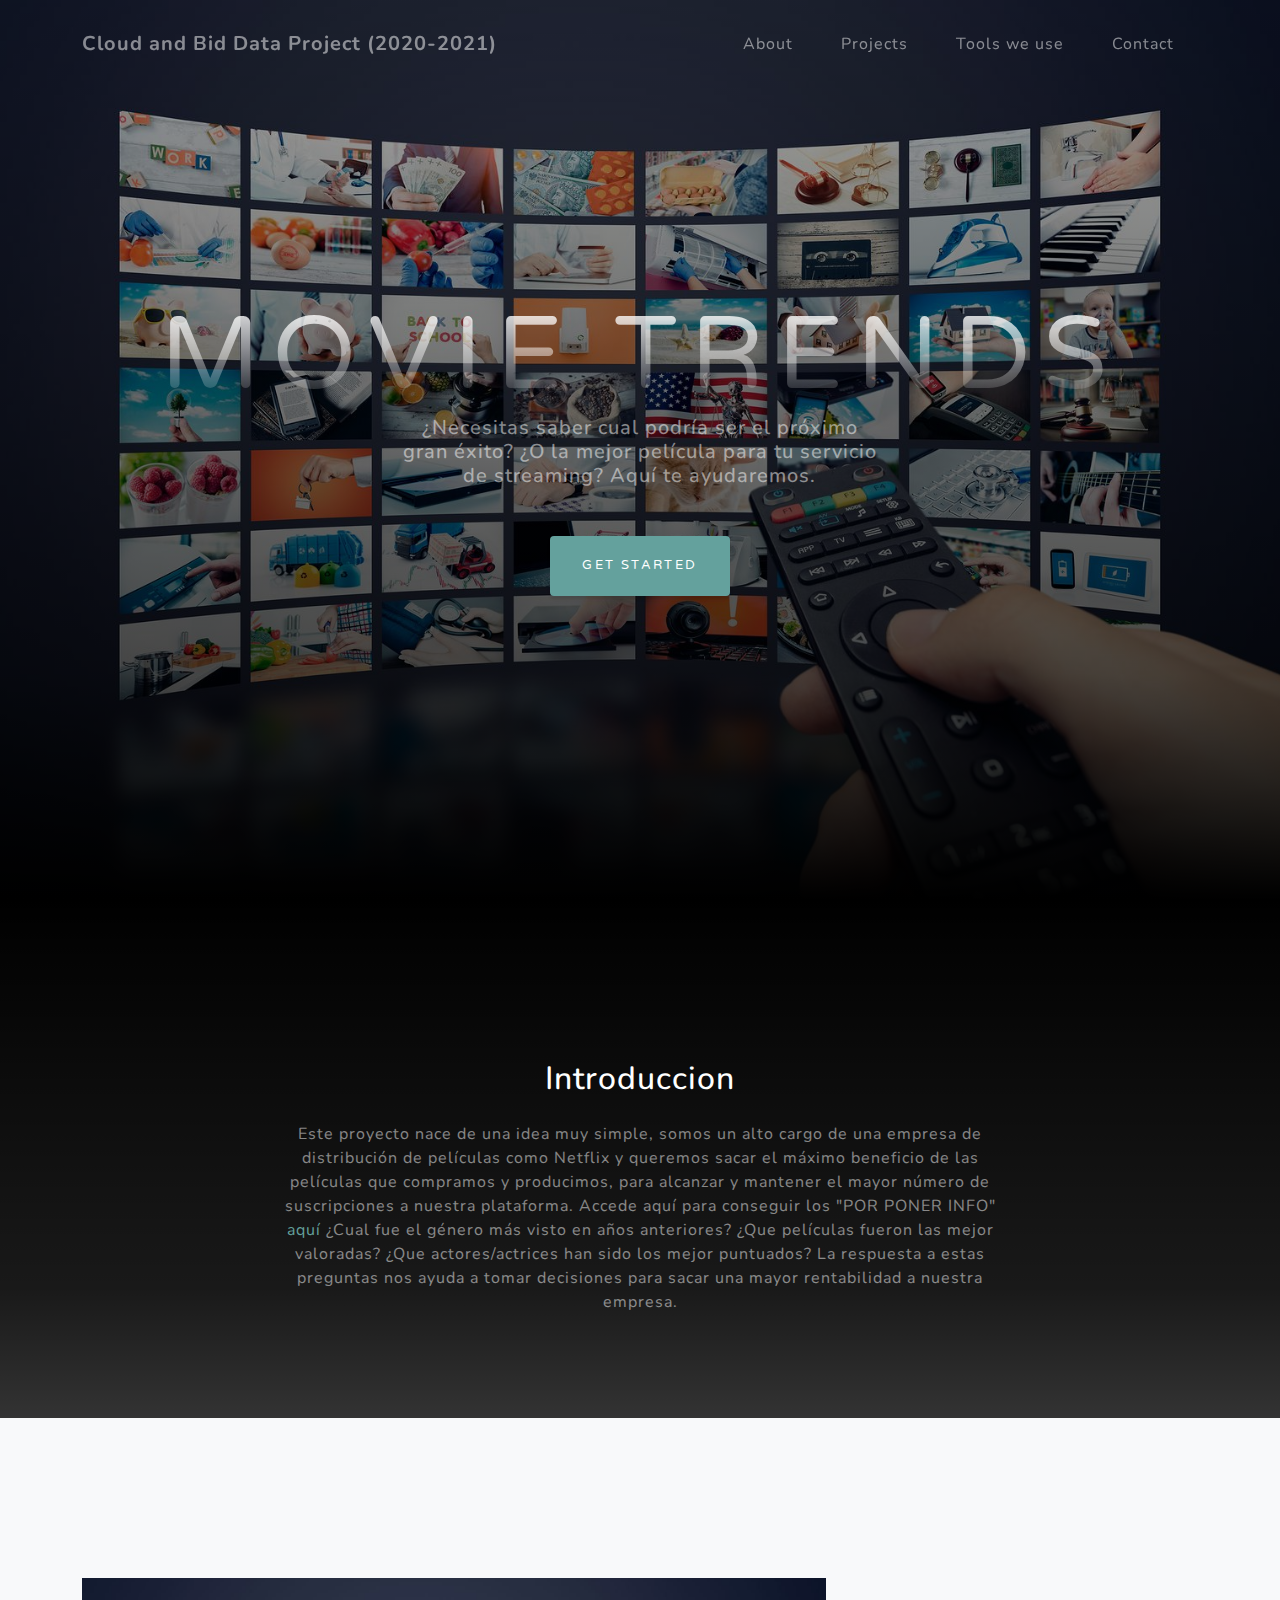
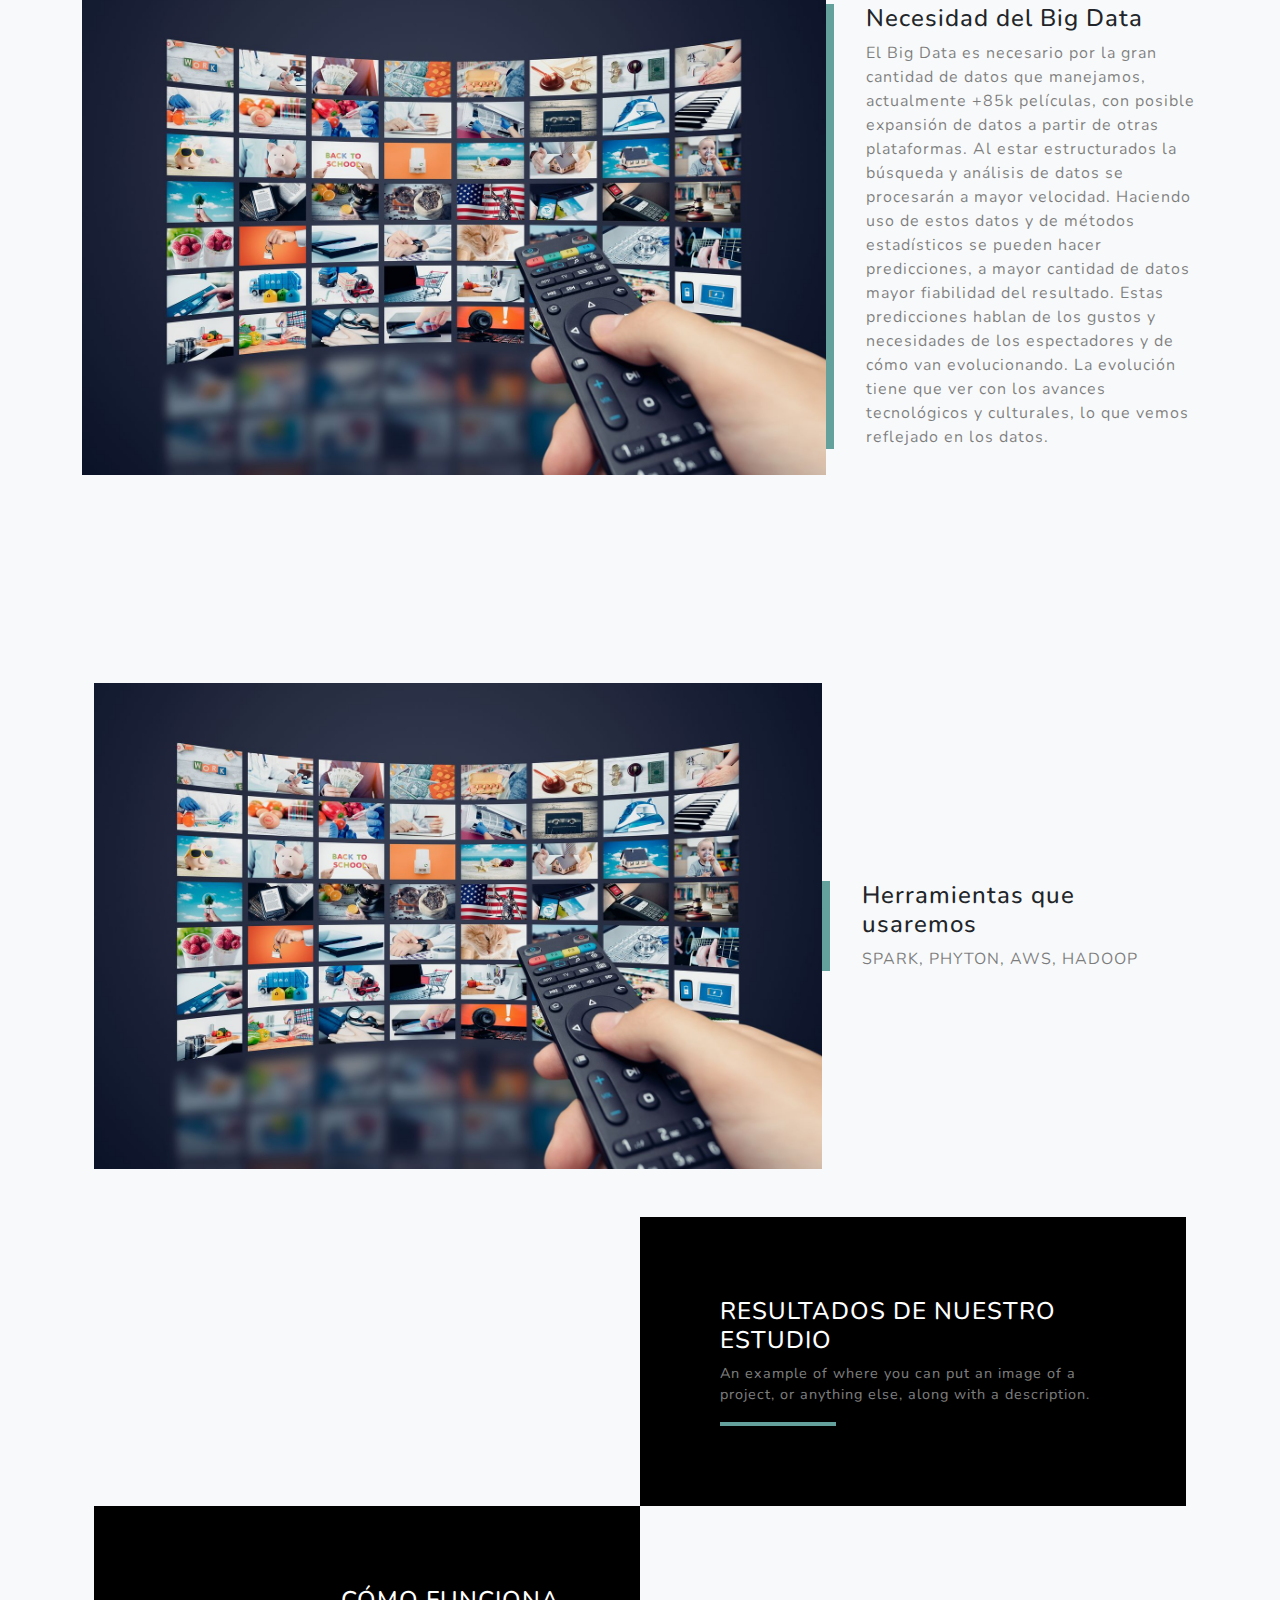
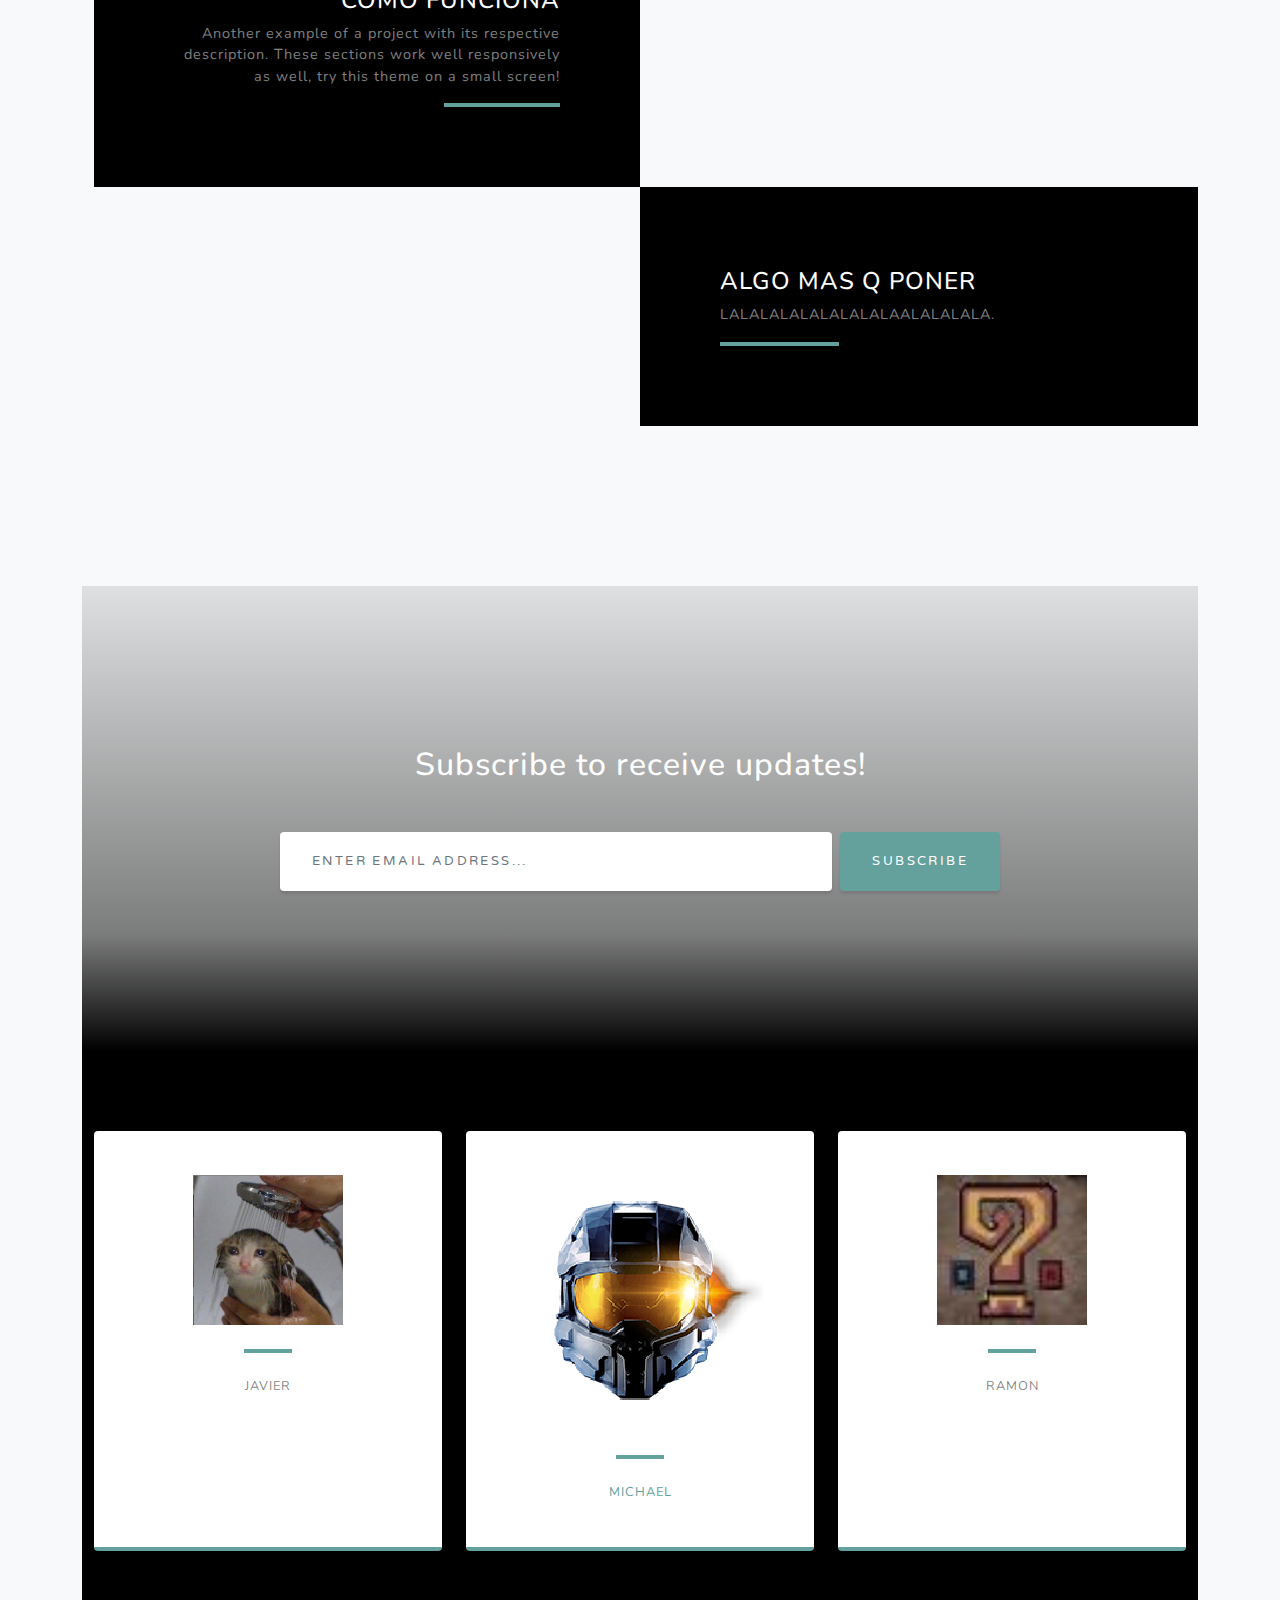
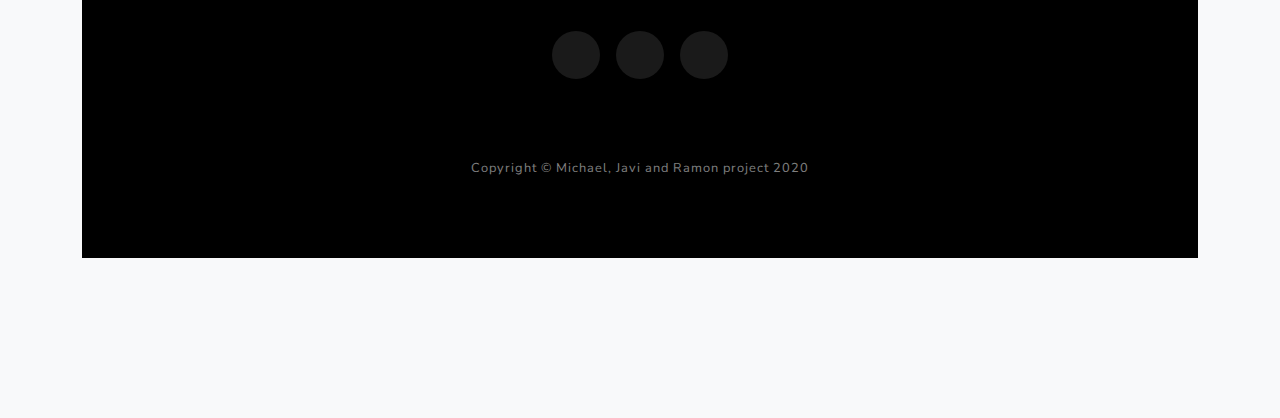
==== index.html @ 0bc06280 "prueba 2.7.1" ====
<!DOCTYPE html>
<html lang="en">
    <head>
        <meta charset="utf-8" />
        <meta name="viewport" content="width=device-width, initial-scale=1, shrink-to-fit=no" />
        <meta name="description" content="" />
        <meta name="author" content="" />
        <title>MOVIE TRENDS - Start Bootstrap Theme</title>
        <link rel="icon" type="image/x-icon" href="assets/img/favicon.ico" />
        <!-- Font Awesome icons (free version)-->
        <script src="https://use.fontawesome.com/releases/v5.15.1/js/all.js" crossorigin="anonymous"></script>
        <!-- Google fonts-->
        <link href="https://fonts.googleapis.com/css?family=Varela+Round" rel="stylesheet" />
        <link href="https://fonts.googleapis.com/css?family=Nunito:200,200i,300,300i,400,400i,600,600i,700,700i,800,800i,900,900i" rel="stylesheet" />
        <!-- Core theme CSS (includes Bootstrap)-->
        <link href="css/styles.css" rel="stylesheet" />
    </head>
    <body id="page-top">
        <!-- Navigation-->
        <nav class="navbar navbar-expand-lg navbar-light fixed-top" id="mainNav">
            <div class="container">
                <a class="navbar-brand js-scroll-trigger" href="#page-top">Cloud and Bid Data Project (2020-2021)</a>
                <button class="navbar-toggler navbar-toggler-right" type="button" data-toggle="collapse" data-target="#navbarResponsive" aria-controls="navbarResponsive" aria-expanded="false" aria-label="Toggle navigation">
                    Menu
                    <i class="fas fa-bars"></i>
                </button>
                <div class="collapse navbar-collapse" id="navbarResponsive">
                    <ul class="navbar-nav ml-auto">
                        <li class="nav-item"><a class="nav-link js-scroll-trigger" href="#about">About</a></li>
                        <li class="nav-item"><a class="nav-link js-scroll-trigger" href="#projects">Projects</a></li>
                        <li class="nav-item"><a class="nav-link js-scroll-trigger" href="#tools">Tools we use</a></li>
                        <li class="nav-item"><a class="nav-link js-scroll-trigger" href="#signup">Contact</a></li>
                    </ul>
                </div>
            </div>
        </nav>
        <!-- Masthead-->
        <header class="masthead">
            <div class="container d-flex h-100 align-items-center">
                <div class="mx-auto text-center">
                    <h1 class="mx-auto my-0 text-uppercase">MOVIE TRENDS</h1>
                    <h2 class="text-white-50 mx-auto mt-2 mb-5">¿Necesitas saber cual podría ser el próximo gran éxito? ¿O la mejor película para tu servicio de streaming? Aquí te ayudaremos.</h2>
                    <a class="btn btn-primary js-scroll-trigger" href="#about">Get Started</a>
                </div>
            </div>
        </header>
        <!-- About-->
        <section class="about-section text-center" id="about">
            <div class="container">
                <div class="row">
                    <div class="col-lg-8 mx-auto">
                        <h2 class="text-white mb-4">Introduccion</h2>
                        <p class="text-white-50">
                            Este proyecto nace de una idea muy simple, somos un alto cargo de una empresa de distribución de películas como Netflix y queremos sacar el máximo beneficio de las películas
                            que compramos y producimos, para alcanzar y mantener el mayor número de suscripciones a nuestra plataforma. Accede aquí para conseguir los "POR PONER INFO"
                            <a href="https://github.com/ramonarj/Cloud-BigData">aquí</a>
                            ¿Cual fue el género más visto en años anteriores? ¿Que películas fueron las mejor valoradas? ¿Que actores/actrices han sido los mejor puntuados? La respuesta a estas preguntas
                            nos ayuda a tomar decisiones para sacar una mayor rentabilidad a nuestra empresa.
                        </p>
                    </div>
                </div>
                <img class="img-fluid" src="assets/img/ipad.png" alt="" />
            </div>
        </section>
        <!-- Projects-->
        <section class="projects-section bg-light" id="projects">
            <div class="container">
                <!-- Featured Project Row-->
                <div class="row align-items-center no-gutters mb-4 mb-lg-5">
                    <div class="col-xl-8 col-lg-7"><img class="img-fluid mb-3 mb-lg-0" src="assets/img/FONDO_GRAND.jpg" alt="" /></div>
                    <div class="col-xl-4 col-lg-5">
                        <div class="featured-text text-center text-lg-left">
                            <h4>Necesidad del Big Data</h4>
                            <p class="text-black-50 mb-0">El Big Data es necesario por la gran cantidad de datos que manejamos, actualmente +85k películas, con posible expansión de datos a partir de otras plataformas.
                            Al estar estructurados la búsqueda y análisis de datos se procesarán a mayor velocidad. Haciendo uso de estos datos y de métodos estadísticos se pueden hacer predicciones, a mayor cantidad
                            de datos mayor fiabilidad del resultado. Estas predicciones hablan de los gustos y necesidades de los espectadores y de cómo van evolucionando. La evolución tiene que ver con los avances
                            tecnológicos y culturales, lo que vemos reflejado en los datos.</p>
                        </div>
                    </div>
                </div>
                <!-- Tools-->
        <section class="projects-section bg-light" id="tools">
            <div class="container">
                <!-- Featured Project Row-->
                <div class="row align-items-center no-gutters mb-4 mb-lg-5">
                    <div class="col-xl-8 col-lg-7"><img class="img-fluid mb-3 mb-lg-0" src="assets/img/FONDO_GRAND.jpg" alt="" /></div>
                    <div class="col-xl-4 col-lg-5">
                        <div class="featured-text text-center text-lg-left">
                            <h4>Herramientas que usaremos</h4>
                            <p class="text-black-50 mb-0">SPARK, PHYTON, AWS, HADOOP</p>
                        </div>
                    </div>
                </div>
                <!-- Project One Row-->
                <div class="row justify-content-center no-gutters mb-5 mb-lg-0">
                    <div class="col-lg-6"><img class="img-fluid" src="assets/img/demo-image-01.jpg" alt="" /></div>
                    <div class="col-lg-6">
                        <div class="bg-black text-center h-100 project">
                            <div class="d-flex h-100">
                                <div class="project-text w-100 my-auto text-center text-lg-left">
                                    <h4 class="text-white">RESULTADOS DE NUESTRO ESTUDIO</h4>
                                    <p class="mb-0 text-white-50">An example of where you can put an image of a project, or anything else, along with a description.</p>
                                    <hr class="d-none d-lg-block mb-0 ml-0" />
                                </div>
                            </div>
                        </div>
                    </div>
                </div>
                <!-- Project Two Row-->
                <div class="row justify-content-center no-gutters">
                    <div class="col-lg-6"><img class="img-fluid" src="assets/img/demo-image-02.jpg" alt="" /></div>
                    <div class="col-lg-6 order-lg-first">
                        <div class="bg-black text-center h-100 project">
                            <div class="d-flex h-100">
                                <div class="project-text w-100 my-auto text-center text-lg-right">
                                    <h4 class="text-white">CÓMO FUNCIONA</h4>
                                    <p class="mb-0 text-white-50">Another example of a project with its respective description. These sections work well responsively as well, try this theme on a small screen!</p>
                                    <hr class="d-none d-lg-block mb-0 mr-0" />
                                </div>
                            </div>
                        </div>
                    </div>
                </div>
            </div>
            <!-- Project three Row-->
                <div class="row justify-content-center no-gutters mb-5 mb-lg-0">
                    <div class="col-lg-6"><img class="img-fluid" src="assets/img/demo-image-01.jpg" alt="" /></div>
                    <div class="col-lg-6">
                        <div class="bg-black text-center h-100 project">
                            <div class="d-flex h-100">
                                <div class="project-text w-100 my-auto text-center text-lg-left">
                                    <h4 class="text-white">ALGO MAS Q PONER</h4>
                                    <p class="mb-0 text-white-50">LALALALALALALALALAALALALALA.</p>
                                    <hr class="d-none d-lg-block mb-0 ml-0" />
                                </div>
                            </div>
                        </div>
                    </div>
                </div>
        </section>
        <!-- Signup-->
        <section class="signup-section" id="signup">
            <div class="container">
                <div class="row">
                    <div class="col-md-10 col-lg-8 mx-auto text-center">
                        <i class="far fa-paper-plane fa-2x mb-2 text-white"></i>
                        <h2 class="text-white mb-5">Subscribe to receive updates!</h2>
                        <form class="form-inline d-flex">
                            <input class="form-control flex-fill mr-0 mr-sm-2 mb-3 mb-sm-0" id="inputEmail" type="email" placeholder="Enter email address..." />
                            <button class="btn btn-primary mx-auto" type="submit">Subscribe</button>
                        </form>
                    </div>
                </div>
            </div>
        </section>
        <!-- Contact-->
        <section class="contact-section bg-black">
            <div class="container">
                <div class="row">
                    <div class="col-md-4 mb-3 mb-md-0">
                        <div class="card py-4 h-100">
                            <div class="card-body text-center">
                                <!--<h4 class="text-uppercase m-0">Address</h4>-->
                                <img src="assets/img/64856260.jpg" style="width:150px;height:150px;">
                                <hr class="my-4" />
                                <div class="small text-black-50">JAVIER</div>
                            </div>
                        </div>
                    </div>
                    <div class="col-md-4 mb-3 mb-md-0">
                        <div class="card py-4 h-100">
                            <div class="card-body text-center">
                                <!--<h4 class="text-uppercase m-0">email</h4>-->
                                <img src="assets/img/aEl0W9rk2ntR2NKoBkuk-F2n_iAfspGapXsHIrbi2OE.png" style=""width:90px;height:90px;">
                                <hr class="my-4" />
                                <div class="small text-black-50"><a href="#!">MICHAEL</a></div>
                            </div>
                        </div>
                    </div>
                    <div class="col-md-4 mb-3 mb-md-0">
                        <div class="card py-4 h-100">
                            <div class="card-body text-center">
                                <!--<h4 class="text-uppercase m-0">Phone</h4>-->
                                <img src="assets/img/26839661.jpg" style="width:150px;height:150px;">
                                <hr class="my-4" />
                                <div class="small text-black-50">RAMON</div>
                            </div>
                        </div>
                    </div>
                </div>
                <div class="social d-flex justify-content-center">
                    <a class="mx-2" href="#!"><i class="fab fa-twitter"></i></a>
                    <a class="mx-2" href="#!"><i class="fab fa-facebook-f"></i></a>
                    <a class="mx-2" href="#!"><i class="fab fa-github"></i></a>
                </div>
            </div>
        </section>
        <!-- Footer-->
        <footer class="footer bg-black small text-center text-white-50"><div class="container">Copyright © Michael, Javi and Ramon project 2020</div></footer>
        <!-- Bootstrap core JS-->
        <script src="https://cdnjs.cloudflare.com/ajax/libs/jquery/3.5.1/jquery.min.js"></script>
        <script src="https://cdn.jsdelivr.net/npm/bootstrap@4.5.3/dist/js/bootstrap.bundle.min.js"></script>
        <!-- Third party plugin JS-->
        <script src="https://cdnjs.cloudflare.com/ajax/libs/jquery-easing/1.4.1/jquery.easing.min.js"></script>
        <!-- Core theme JS-->
        <script src="js/scripts.js"></script>
    </body>
</html>
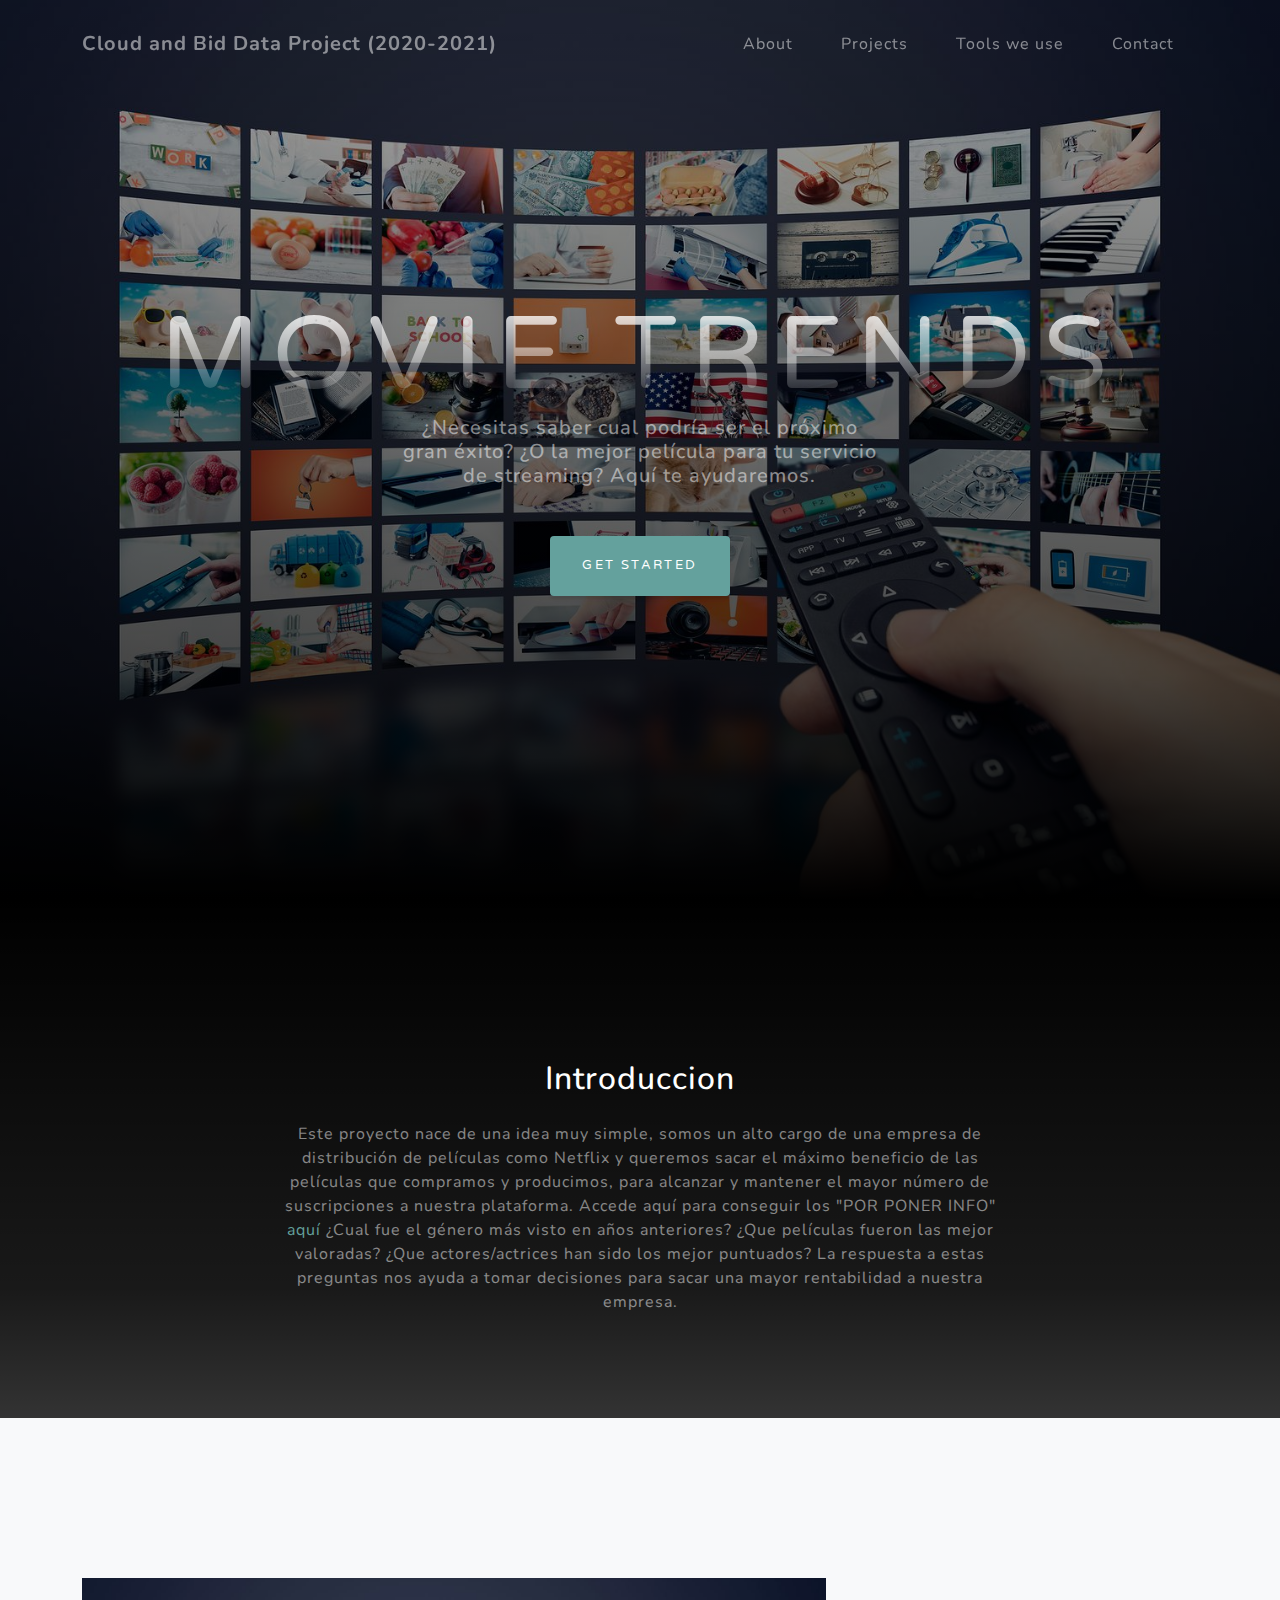
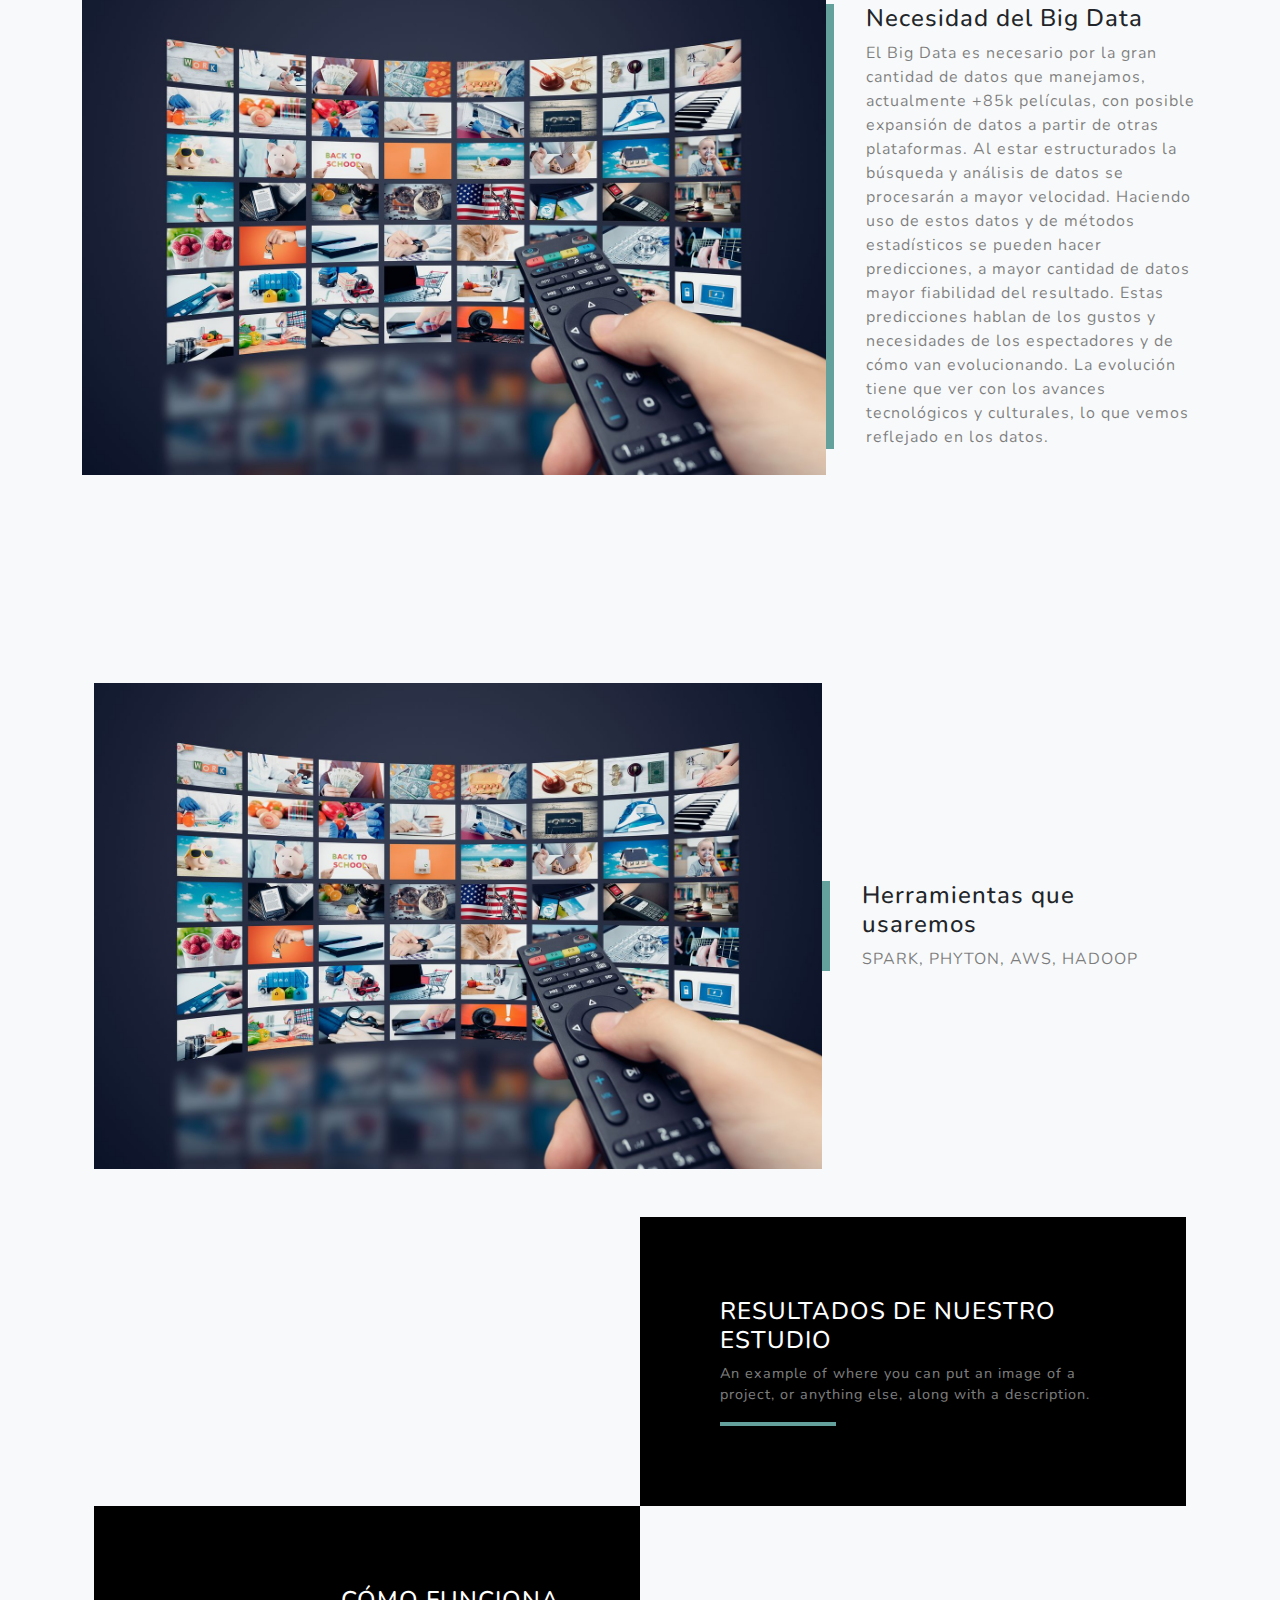
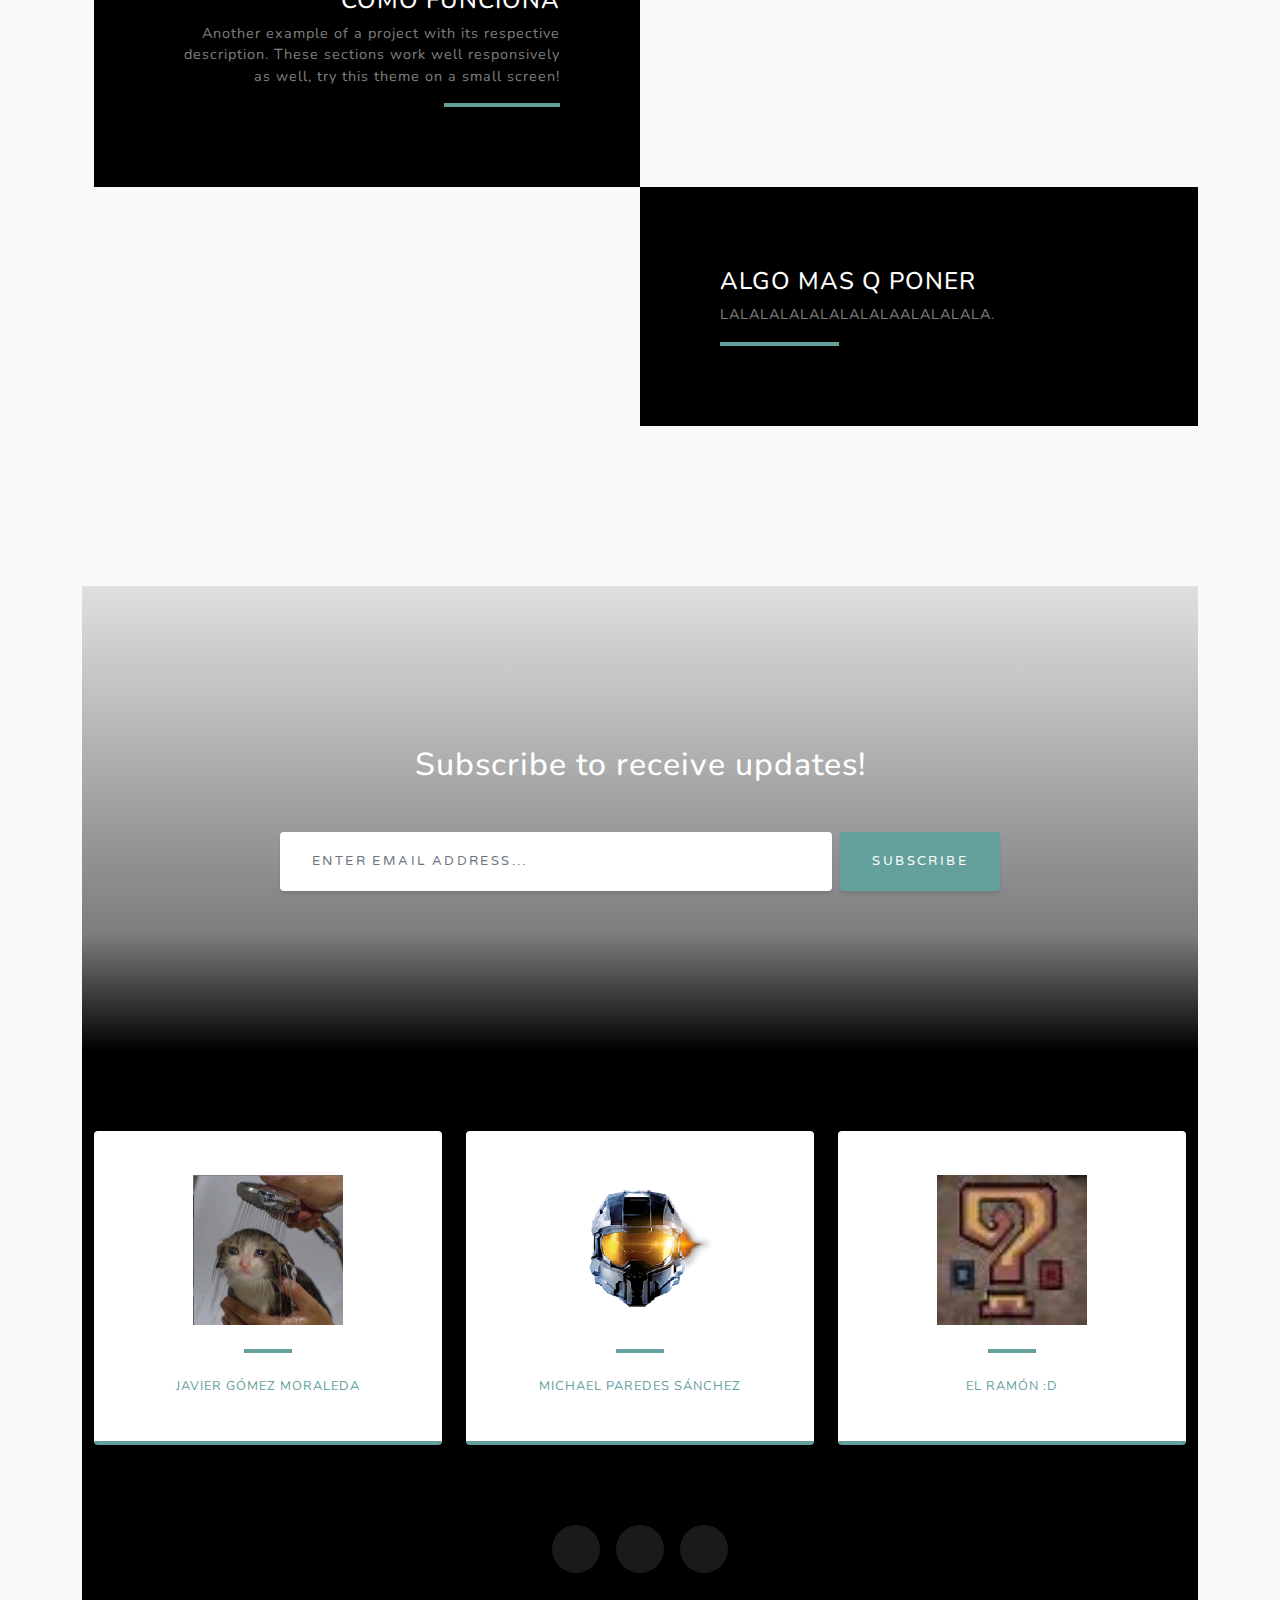
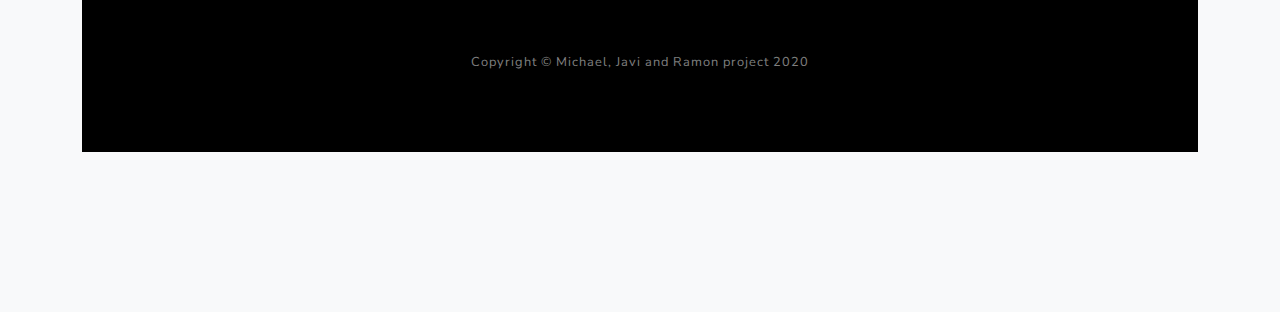
==== commit f52e2d08: "Update index.html" ====
--- a/index.html
+++ b/index.html
@@ -163,7 +163,8 @@
                                 <!--<h4 class="text-uppercase m-0">Address</h4>-->
                                 <img src="assets/img/64856260.jpg" style="width:150px;height:150px;">
                                 <hr class="my-4" />
-                                <div class="small text-black-50">JAVIER</div>
+                                <div class="small text-black-50"><a href="https://github.com/javigomez182">JAVIER GÓMEZ MORALEDA</a></div>
+                                
                             </div>
                         </div>
                     </div>
@@ -171,9 +172,9 @@
                         <div class="card py-4 h-100">
                             <div class="card-body text-center">
                                 <!--<h4 class="text-uppercase m-0">email</h4>-->
-                                <img src="assets/img/aEl0W9rk2ntR2NKoBkuk-F2n_iAfspGapXsHIrbi2OE.png" style=""width:90px;height:90px;">
+                                <img src="assets/img/aEl0W9rk2ntR2NKoBkuk-F2n_iAfspGapXsHIrbi2OE.png" style="width:150px;height:150px;">
                                 <hr class="my-4" />
-                                <div class="small text-black-50"><a href="#!">MICHAEL</a></div>
+                                <div class="small text-black-50"><a href="https://github.com/Reizok">MICHAEL PAREDES SÁNCHEZ</a></div>
                             </div>
                         </div>
                     </div>
@@ -183,7 +184,7 @@
                                 <!--<h4 class="text-uppercase m-0">Phone</h4>-->
                                 <img src="assets/img/26839661.jpg" style="width:150px;height:150px;">
                                 <hr class="my-4" />
-                                <div class="small text-black-50">RAMON</div>
+                                <div class="small text-black-50"><a href="https://github.com/ramonarj">EL RAMÓN :D</a></div>
                             </div>
                         </div>
                     </div>
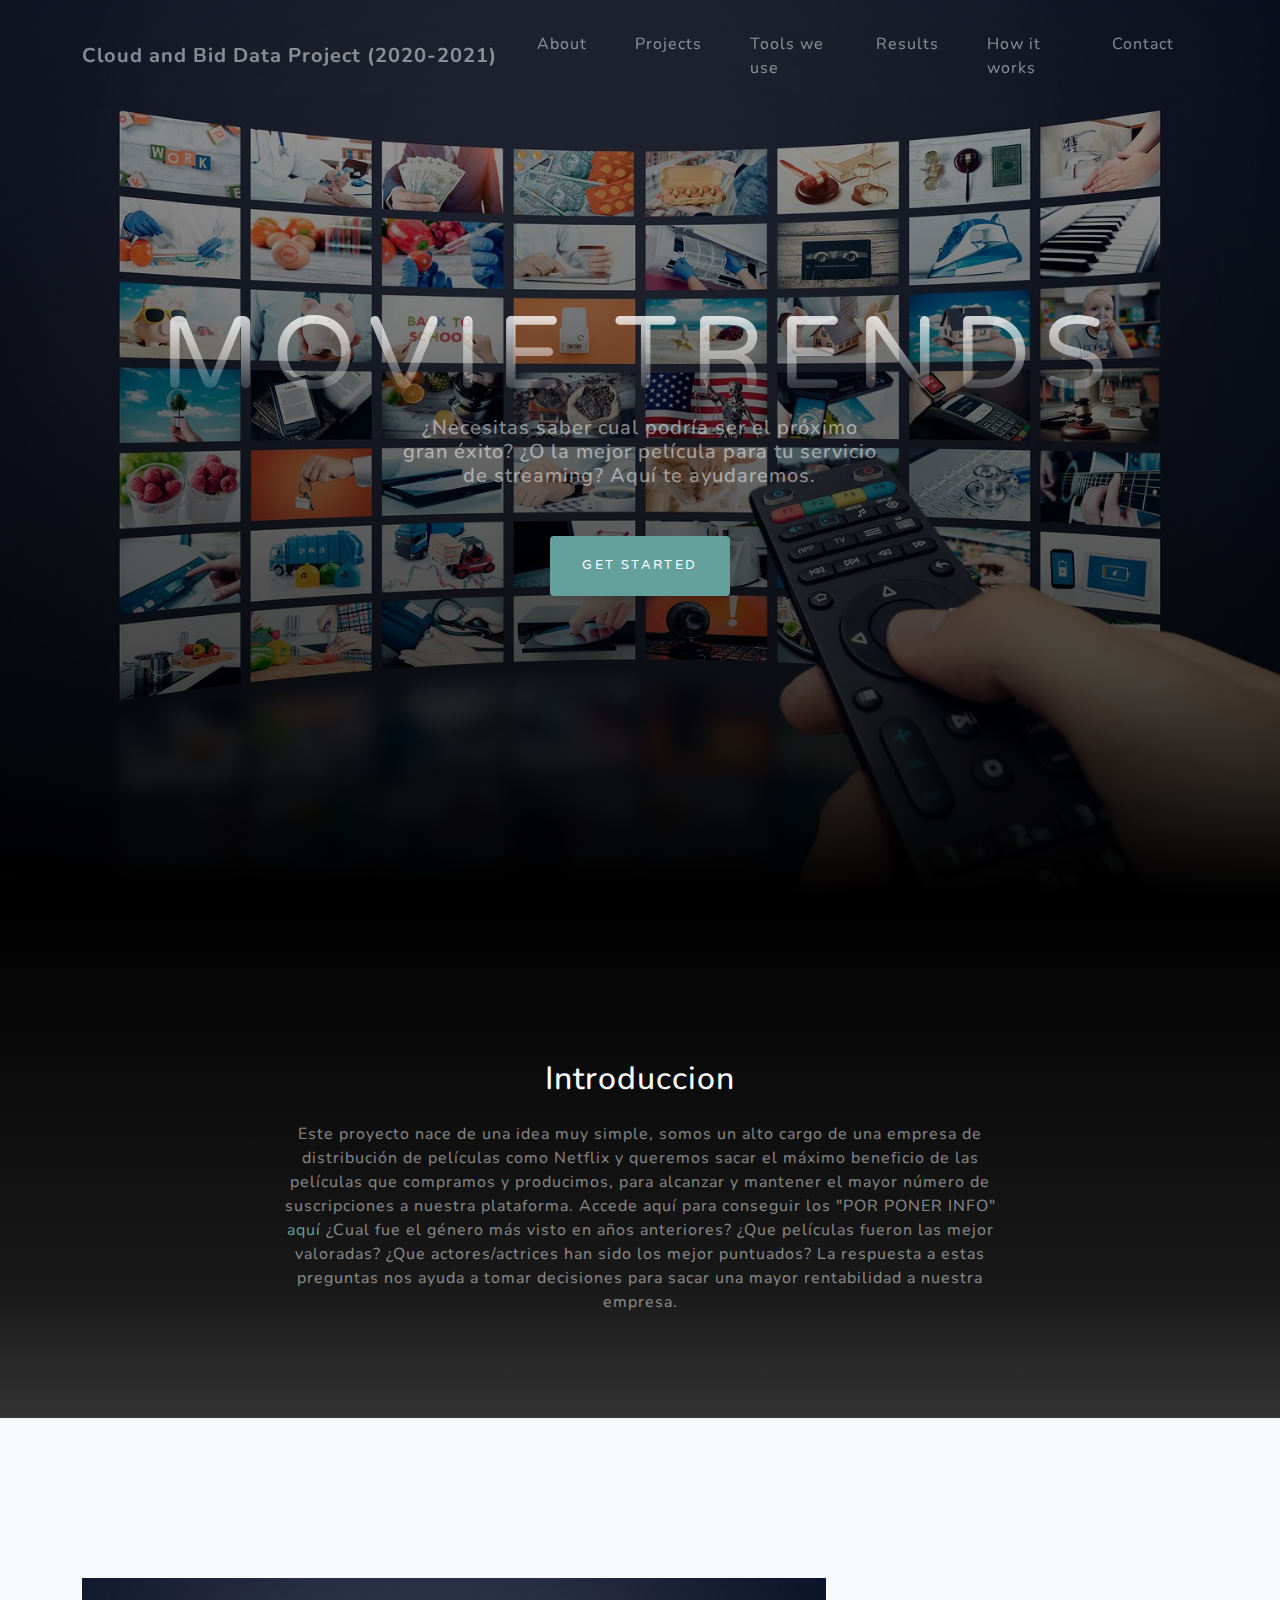
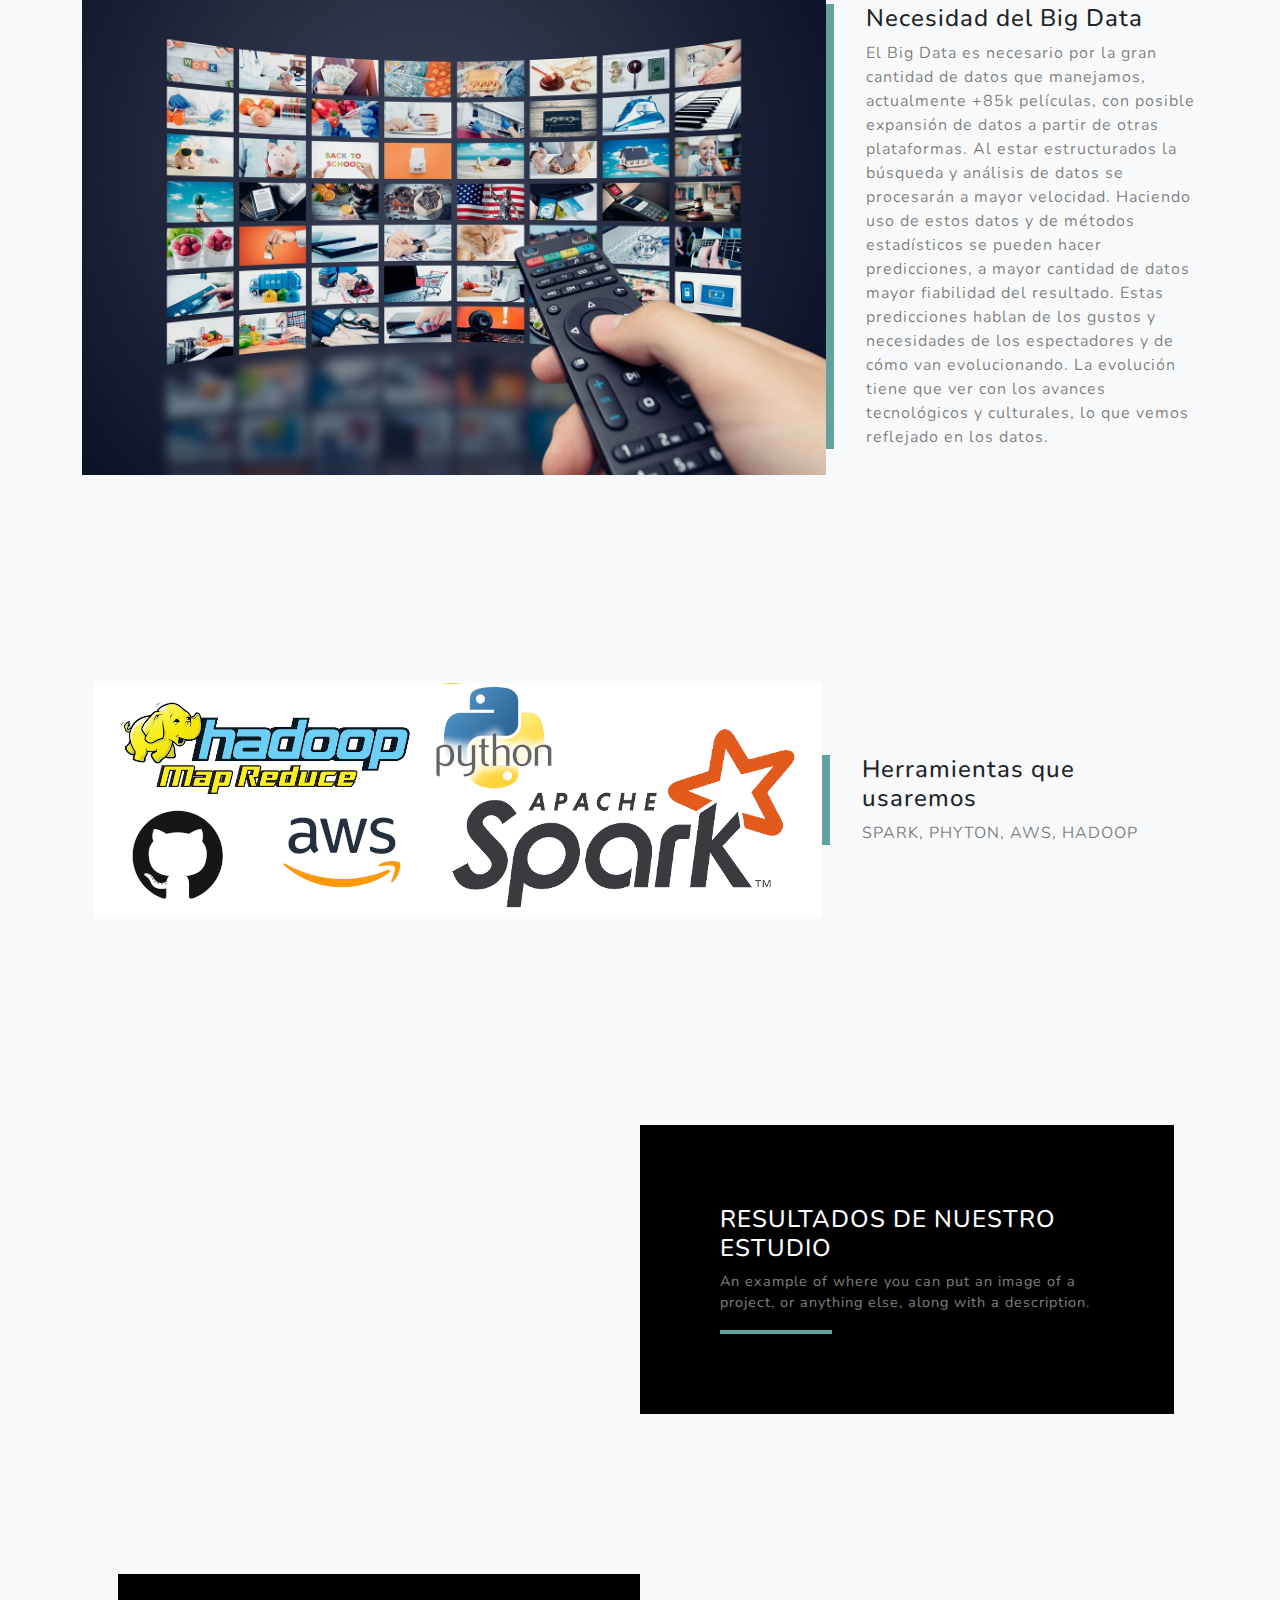
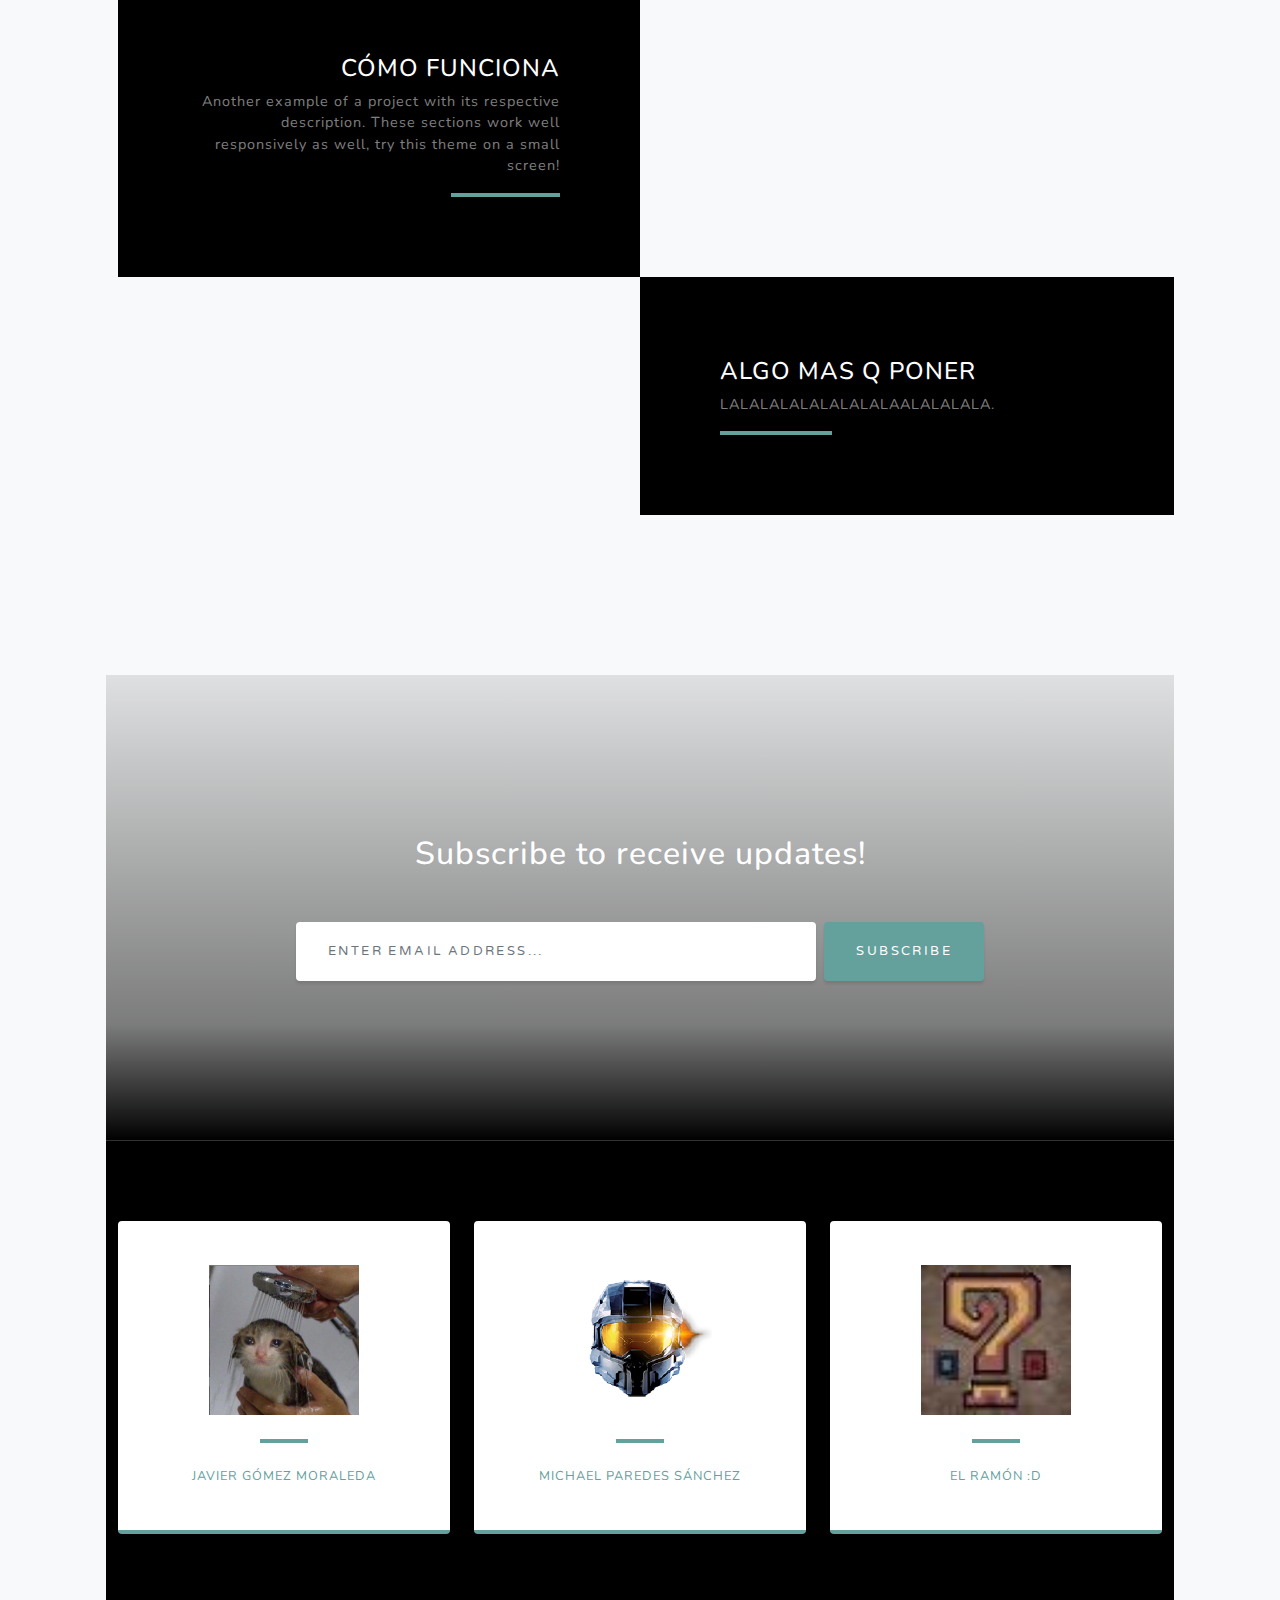
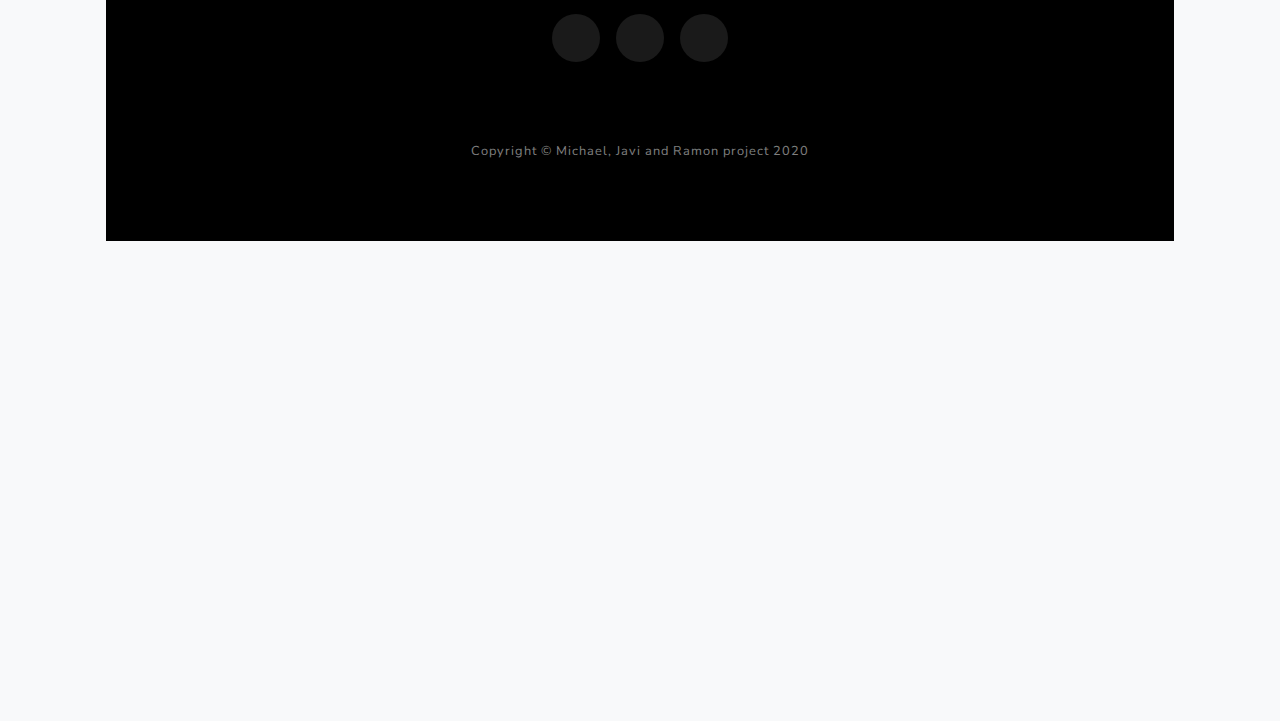
==== commit d704e69d: "Update index.html" ====
--- a/index.html
+++ b/index.html
@@ -29,6 +29,8 @@
                         <li class="nav-item"><a class="nav-link js-scroll-trigger" href="#about">About</a></li>
                         <li class="nav-item"><a class="nav-link js-scroll-trigger" href="#projects">Projects</a></li>
                         <li class="nav-item"><a class="nav-link js-scroll-trigger" href="#tools">Tools we use</a></li>
+                        <li class="nav-item"><a class="nav-link js-scroll-trigger" href="#results">Results</a></li>
+                        <li class="nav-item"><a class="nav-link js-scroll-trigger" href="#how_it_works">How it works</a></li>
                         <li class="nav-item"><a class="nav-link js-scroll-trigger" href="#signup">Contact</a></li>
                     </ul>
                 </div>
@@ -83,7 +85,7 @@
             <div class="container">
                 <!-- Featured Project Row-->
                 <div class="row align-items-center no-gutters mb-4 mb-lg-5">
-                    <div class="col-xl-8 col-lg-7"><img class="img-fluid mb-3 mb-lg-0" src="assets/img/FONDO_GRAND.jpg" alt="" /></div>
+                    <div class="col-xl-8 col-lg-7"><img class="img-fluid mb-3 mb-lg-0" src="assets/img/banner2.png" alt="" /></div>
                     <div class="col-xl-4 col-lg-5">
                         <div class="featured-text text-center text-lg-left">
                             <h4>Herramientas que usaremos</h4>
@@ -92,6 +94,8 @@
                     </div>
                 </div>
                 <!-- Project One Row-->
+           <section class="projects-section bg-light" id="results">
+              <div class="container">
                 <div class="row justify-content-center no-gutters mb-5 mb-lg-0">
                     <div class="col-lg-6"><img class="img-fluid" src="assets/img/demo-image-01.jpg" alt="" /></div>
                     <div class="col-lg-6">
@@ -107,6 +111,8 @@
                     </div>
                 </div>
                 <!-- Project Two Row-->
+                  <section class="projects-section bg-light" id="how_it_works">
+            <div class="container">
                 <div class="row justify-content-center no-gutters">
                     <div class="col-lg-6"><img class="img-fluid" src="assets/img/demo-image-02.jpg" alt="" /></div>
                     <div class="col-lg-6 order-lg-first">
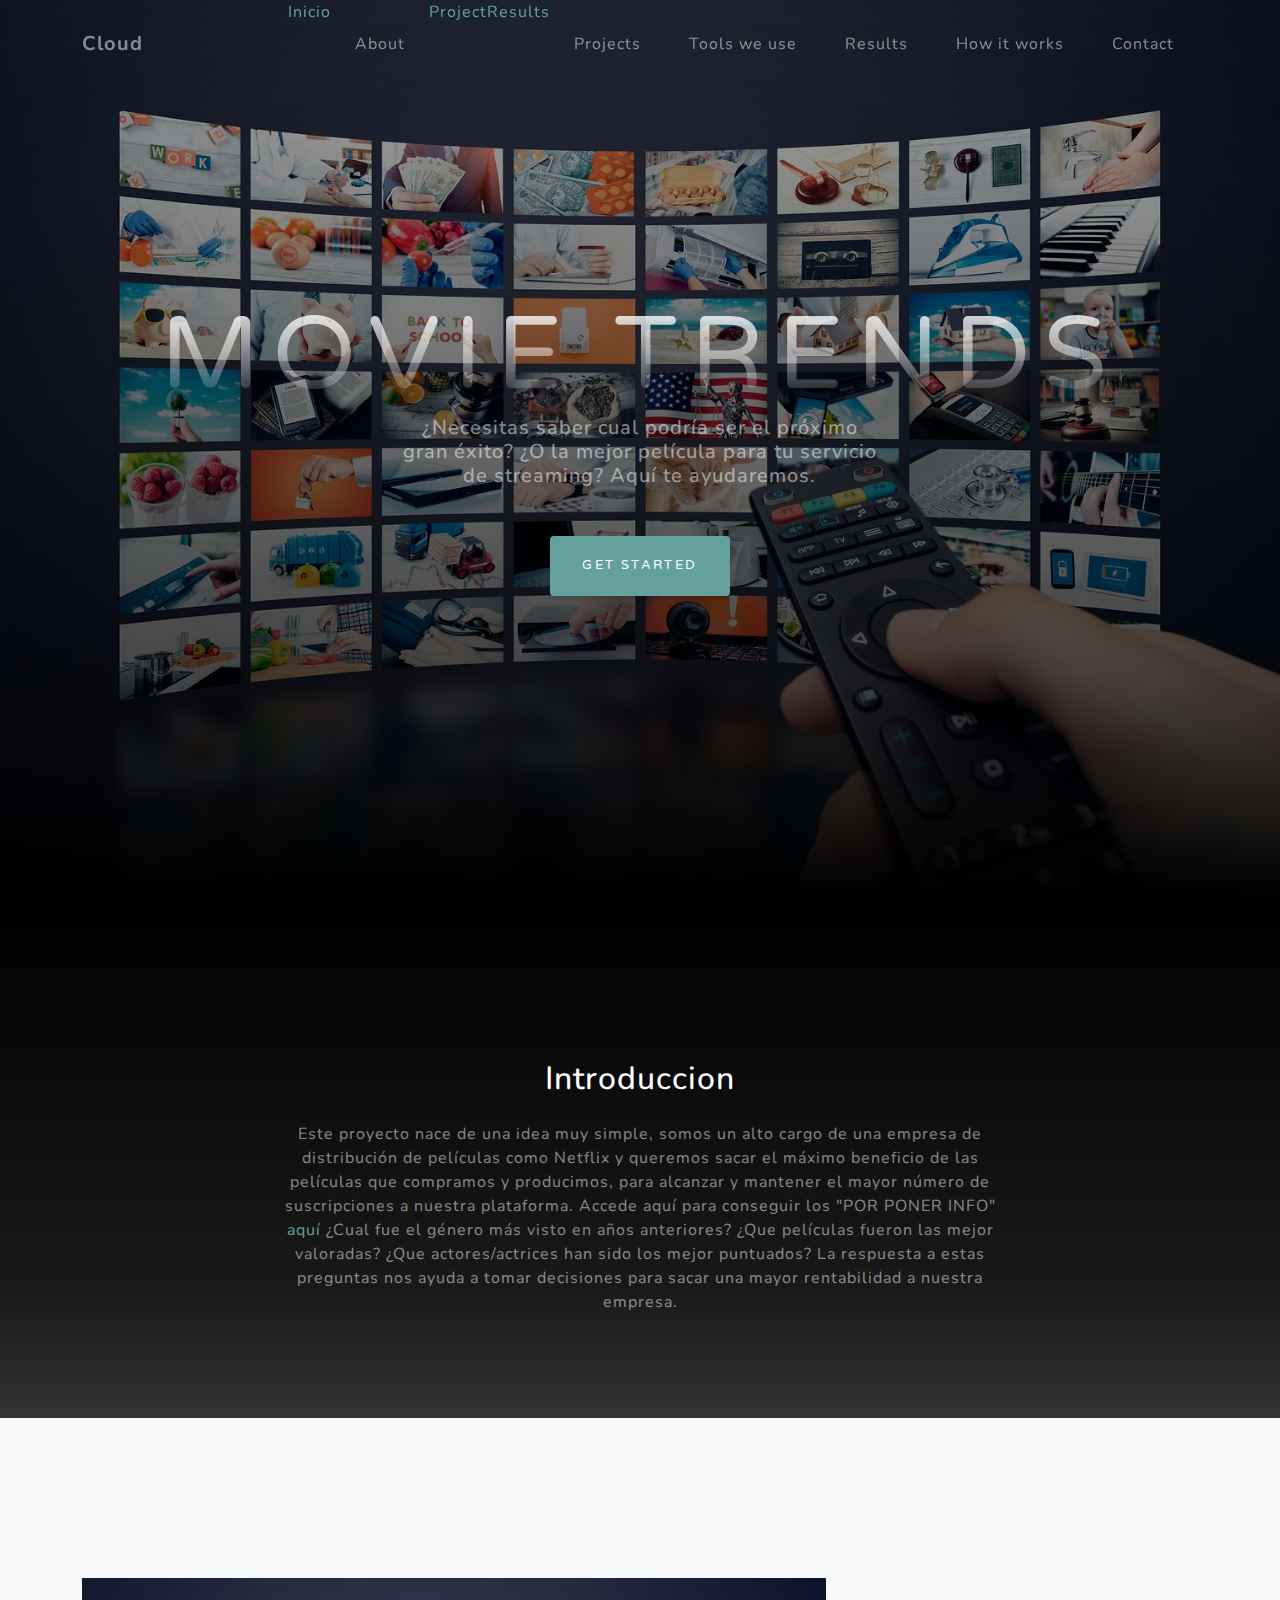
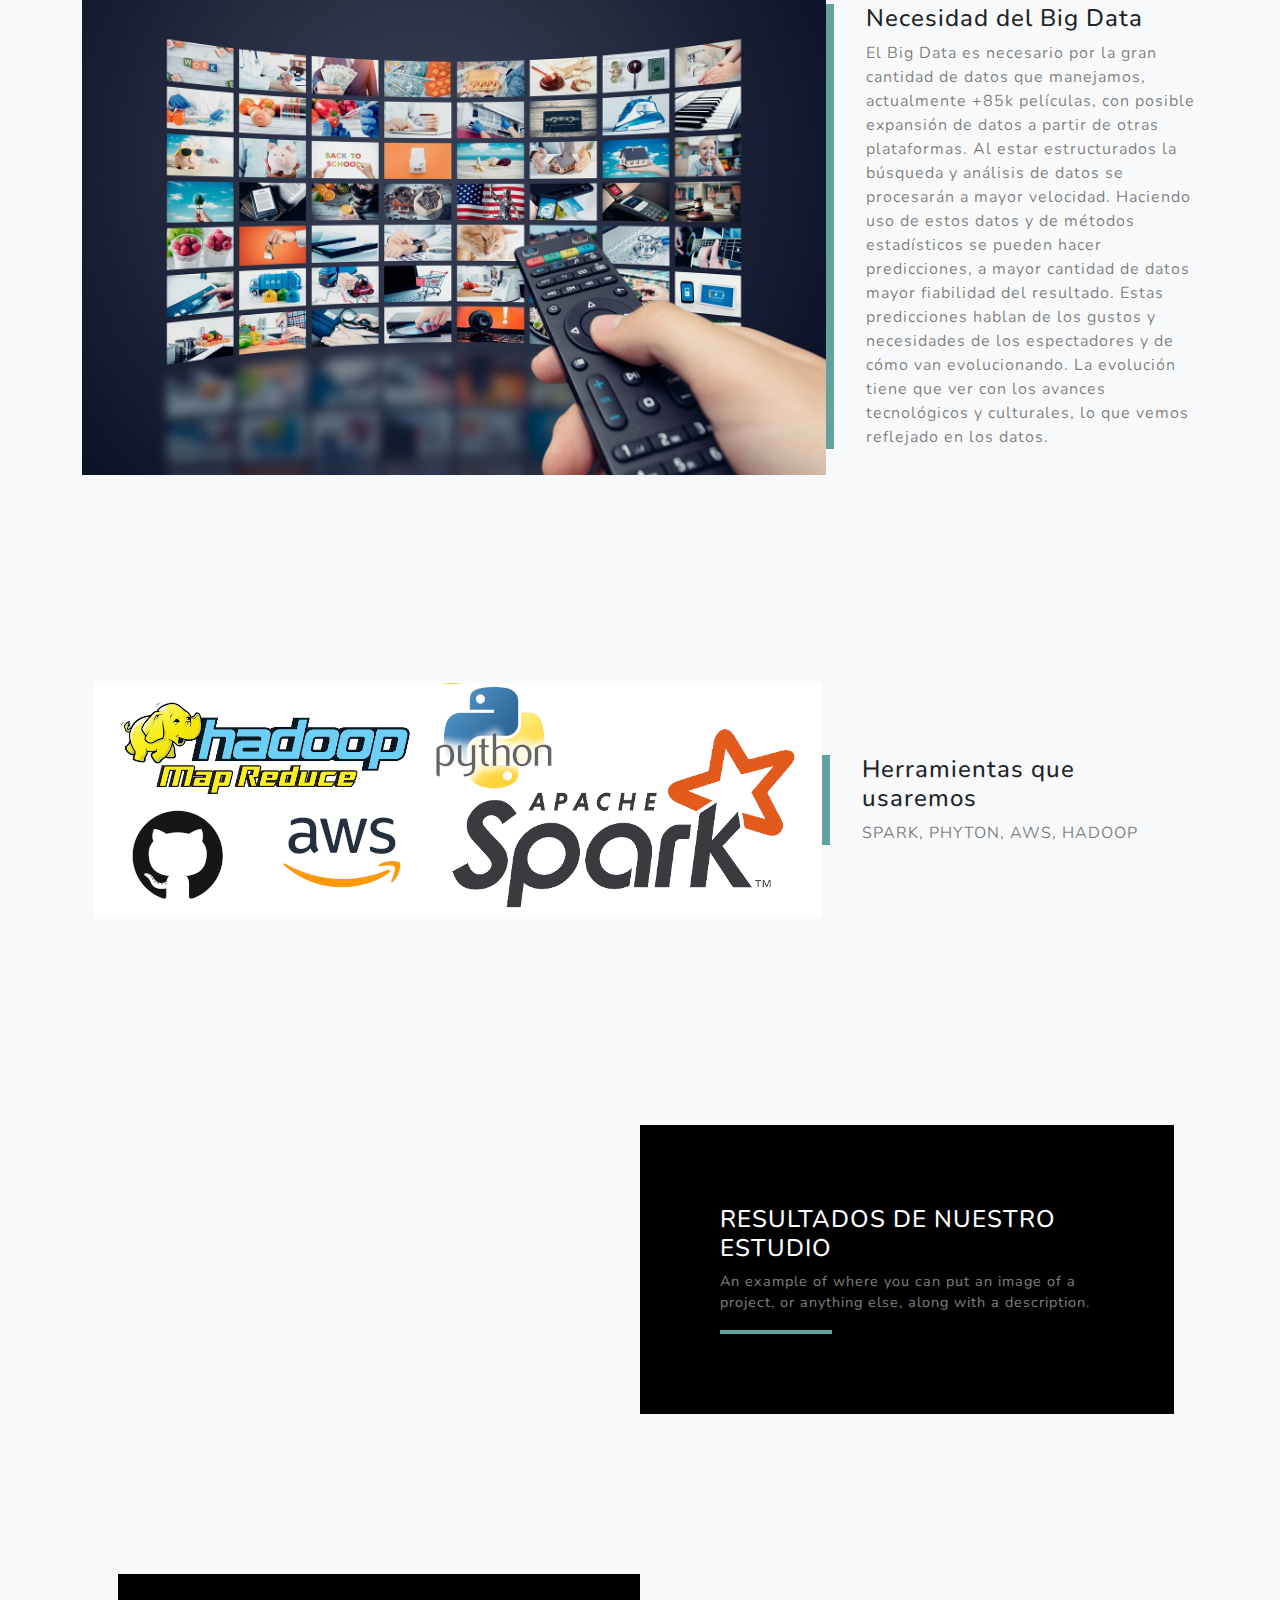
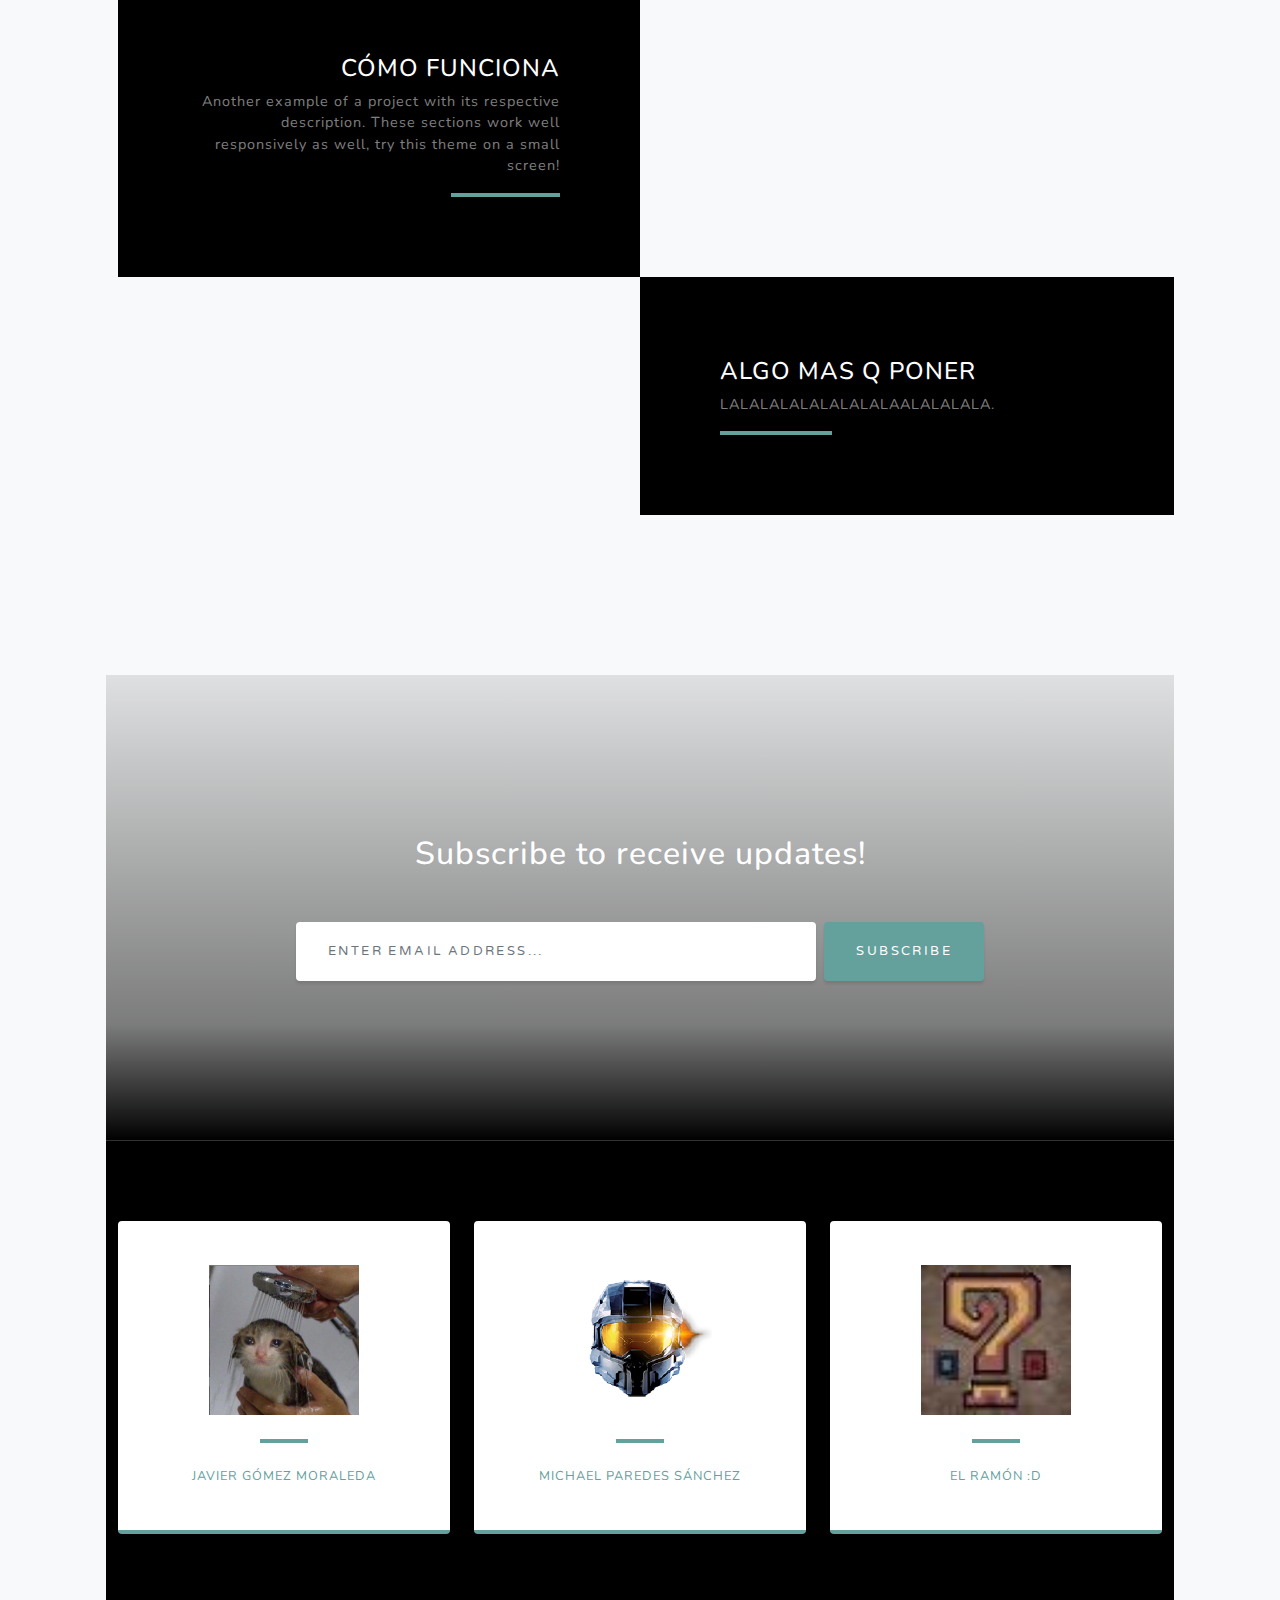
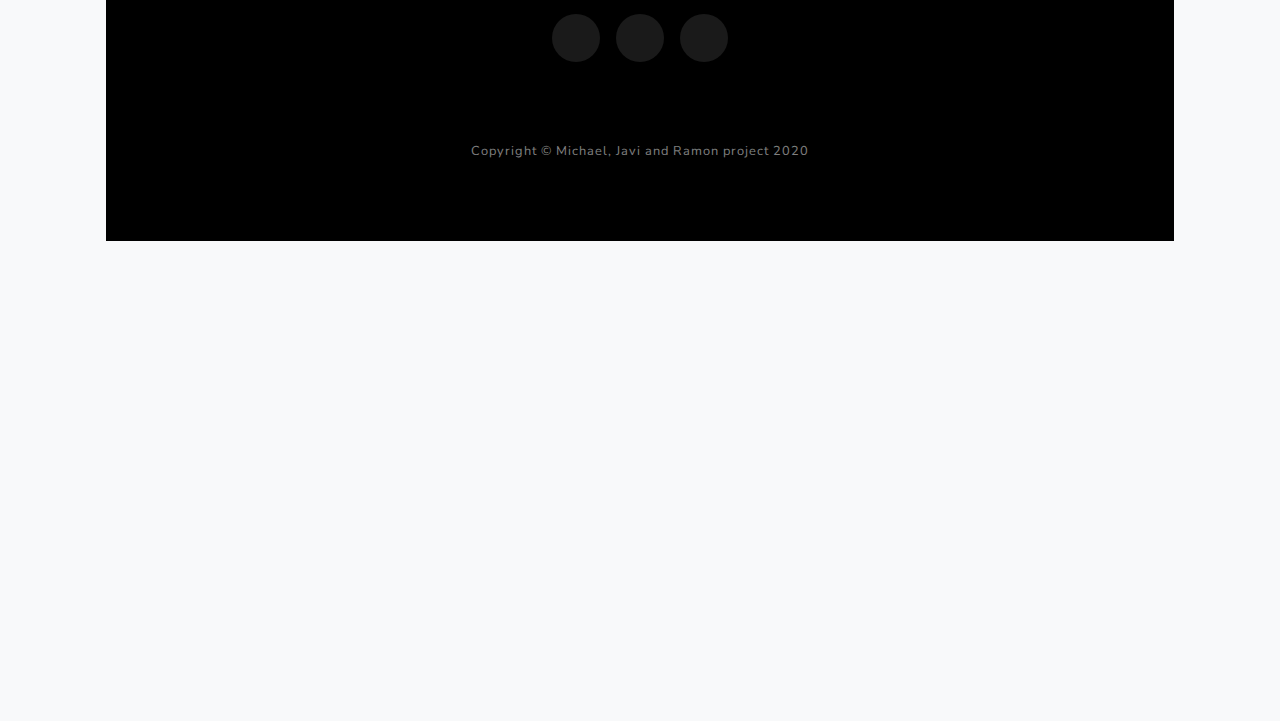
==== commit 9ac0431e: "Update index.html" ====
--- a/index.html
+++ b/index.html
@@ -19,19 +19,25 @@
         <!-- Navigation-->
         <nav class="navbar navbar-expand-lg navbar-light fixed-top" id="mainNav">
             <div class="container">
-                <a class="navbar-brand js-scroll-trigger" href="#page-top">Cloud and Bid Data Project (2020-2021)</a>
+                <a class="navbar-brand js-scroll-trigger" href="#page-top">Cloud</a>
                 <button class="navbar-toggler navbar-toggler-right" type="button" data-toggle="collapse" data-target="#navbarResponsive" aria-controls="navbarResponsive" aria-expanded="false" aria-label="Toggle navigation">
                     Menu
                     <i class="fas fa-bars"></i>
                 </button>
                 <div class="collapse navbar-collapse" id="navbarResponsive">
                     <ul class="navbar-nav ml-auto">
-                        <li class="nav-item"><a class="nav-link js-scroll-trigger" href="#about">About</a></li>
-                        <li class="nav-item"><a class="nav-link js-scroll-trigger" href="#projects">Projects</a></li>
-                        <li class="nav-item"><a class="nav-link js-scroll-trigger" href="#tools">Tools we use</a></li>
-                        <li class="nav-item"><a class="nav-link js-scroll-trigger" href="#results">Results</a></li>
-                        <li class="nav-item"><a class="nav-link js-scroll-trigger" href="#how_it_works">How it works</a></li>
-                        <li class="nav-item"><a class="nav-link js-scroll-trigger" href="#signup">Contact</a></li>
+                        <li><a href="index.html" class="button primary">Inicio</a></li>
+                        <li>
+                            <li class="nav-item"><a class="nav-link js-scroll-trigger" href="#about">About</a></li>
+                                <a href="#" class="button primary">Project</a>
+                                <li><a href="results.html">Results</a></li>
+                        </li>
+                            <li class="nav-item"><a class="nav-link js-scroll-trigger" href="#projects">Projects</a></li>
+                        
+                            <li class="nav-item"><a class="nav-link js-scroll-trigger" href="#tools">Tools we use</a></li>
+                            <li class="nav-item"><a class="nav-link js-scroll-trigger" href="#results">Results</a></li>
+                            <li class="nav-item"><a class="nav-link js-scroll-trigger" href="#how_it_works">How it works</a></li>
+                            <li class="nav-item"><a class="nav-link js-scroll-trigger" href="#signup">Contact</a></li>
                     </ul>
                 </div>
             </div>
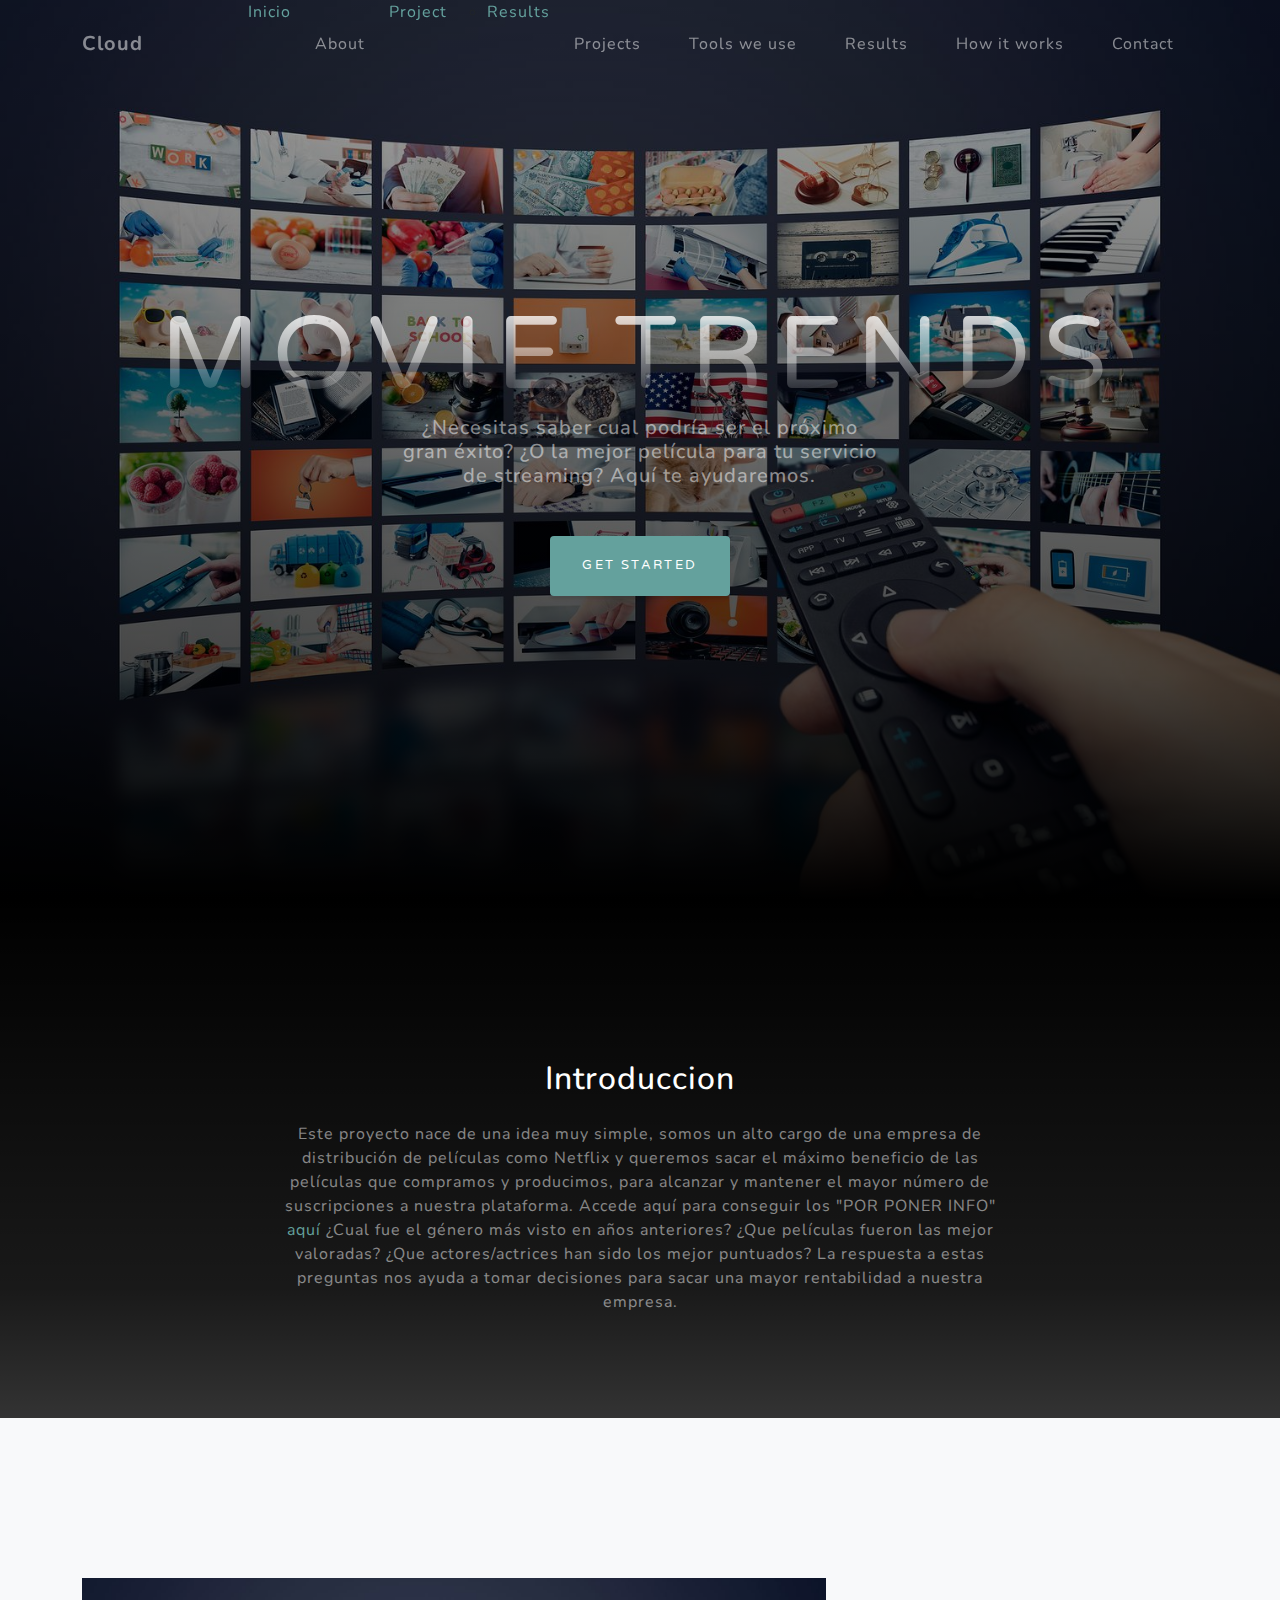
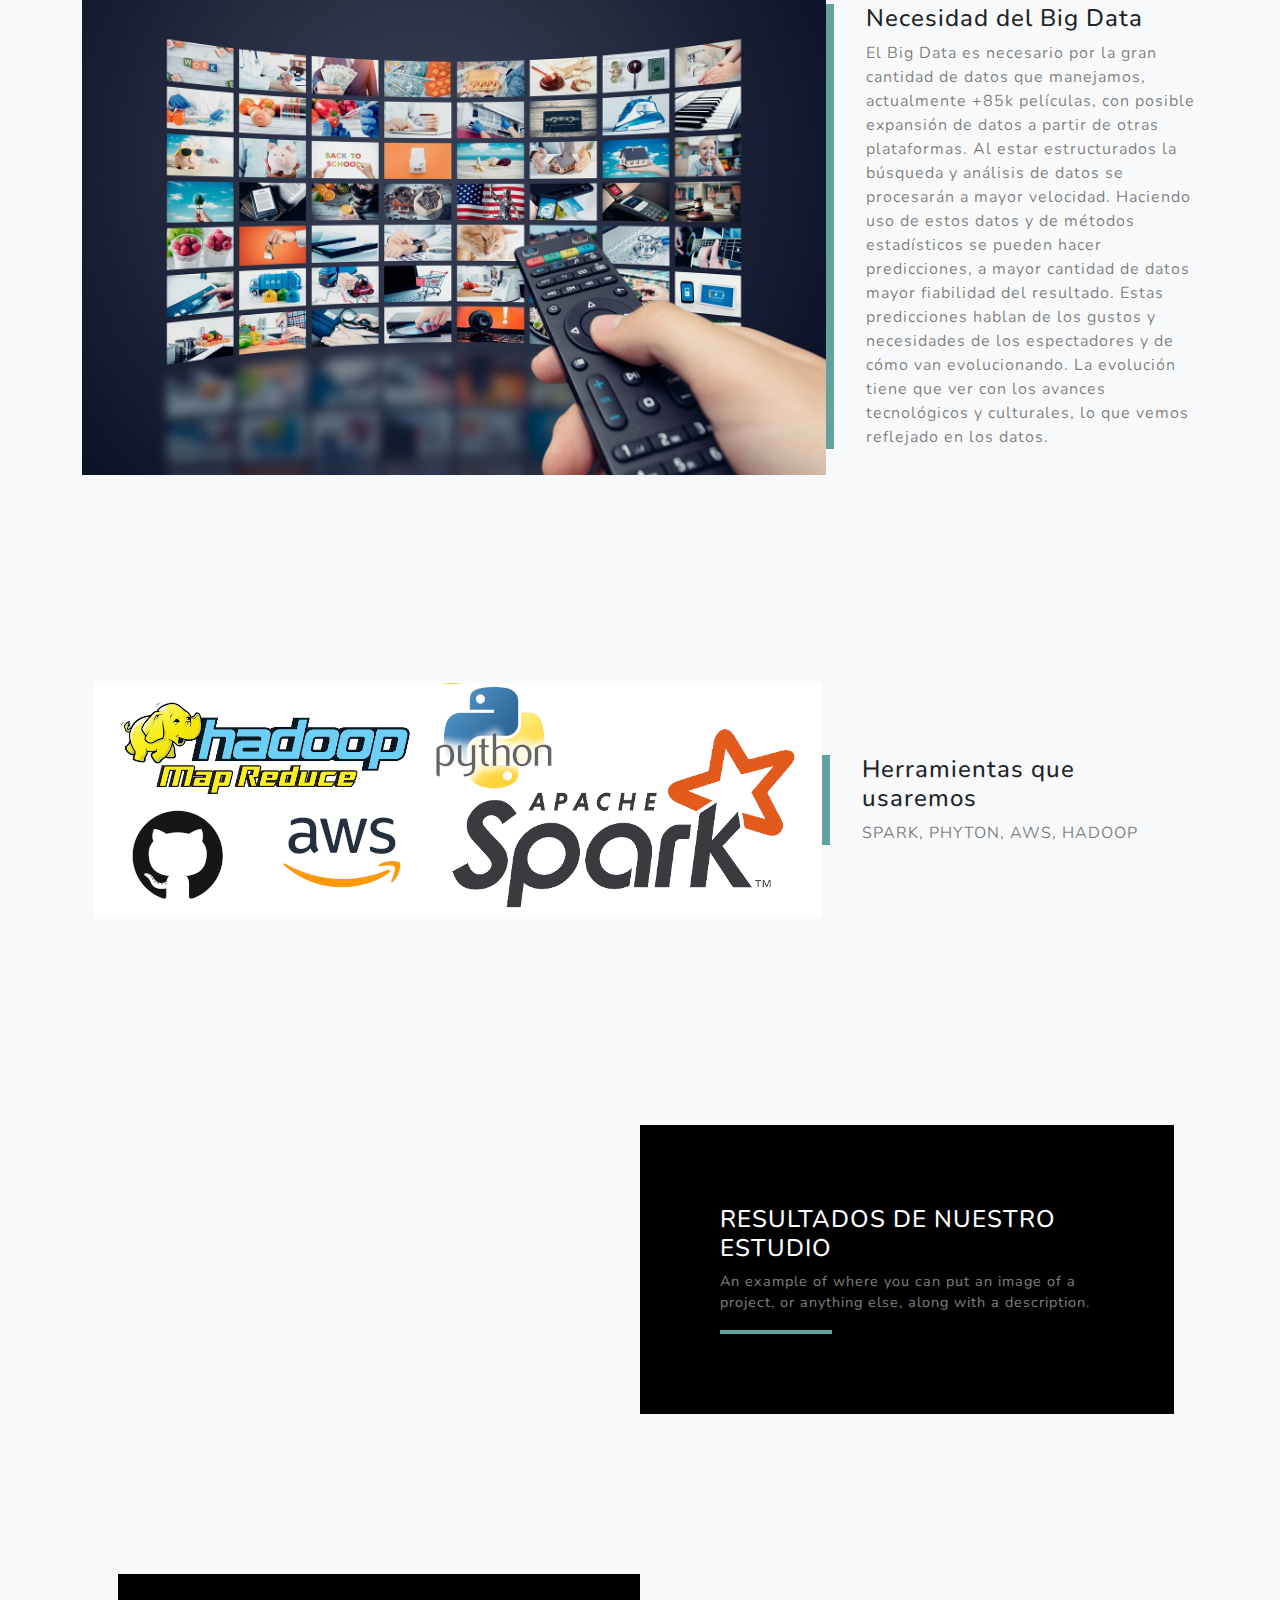
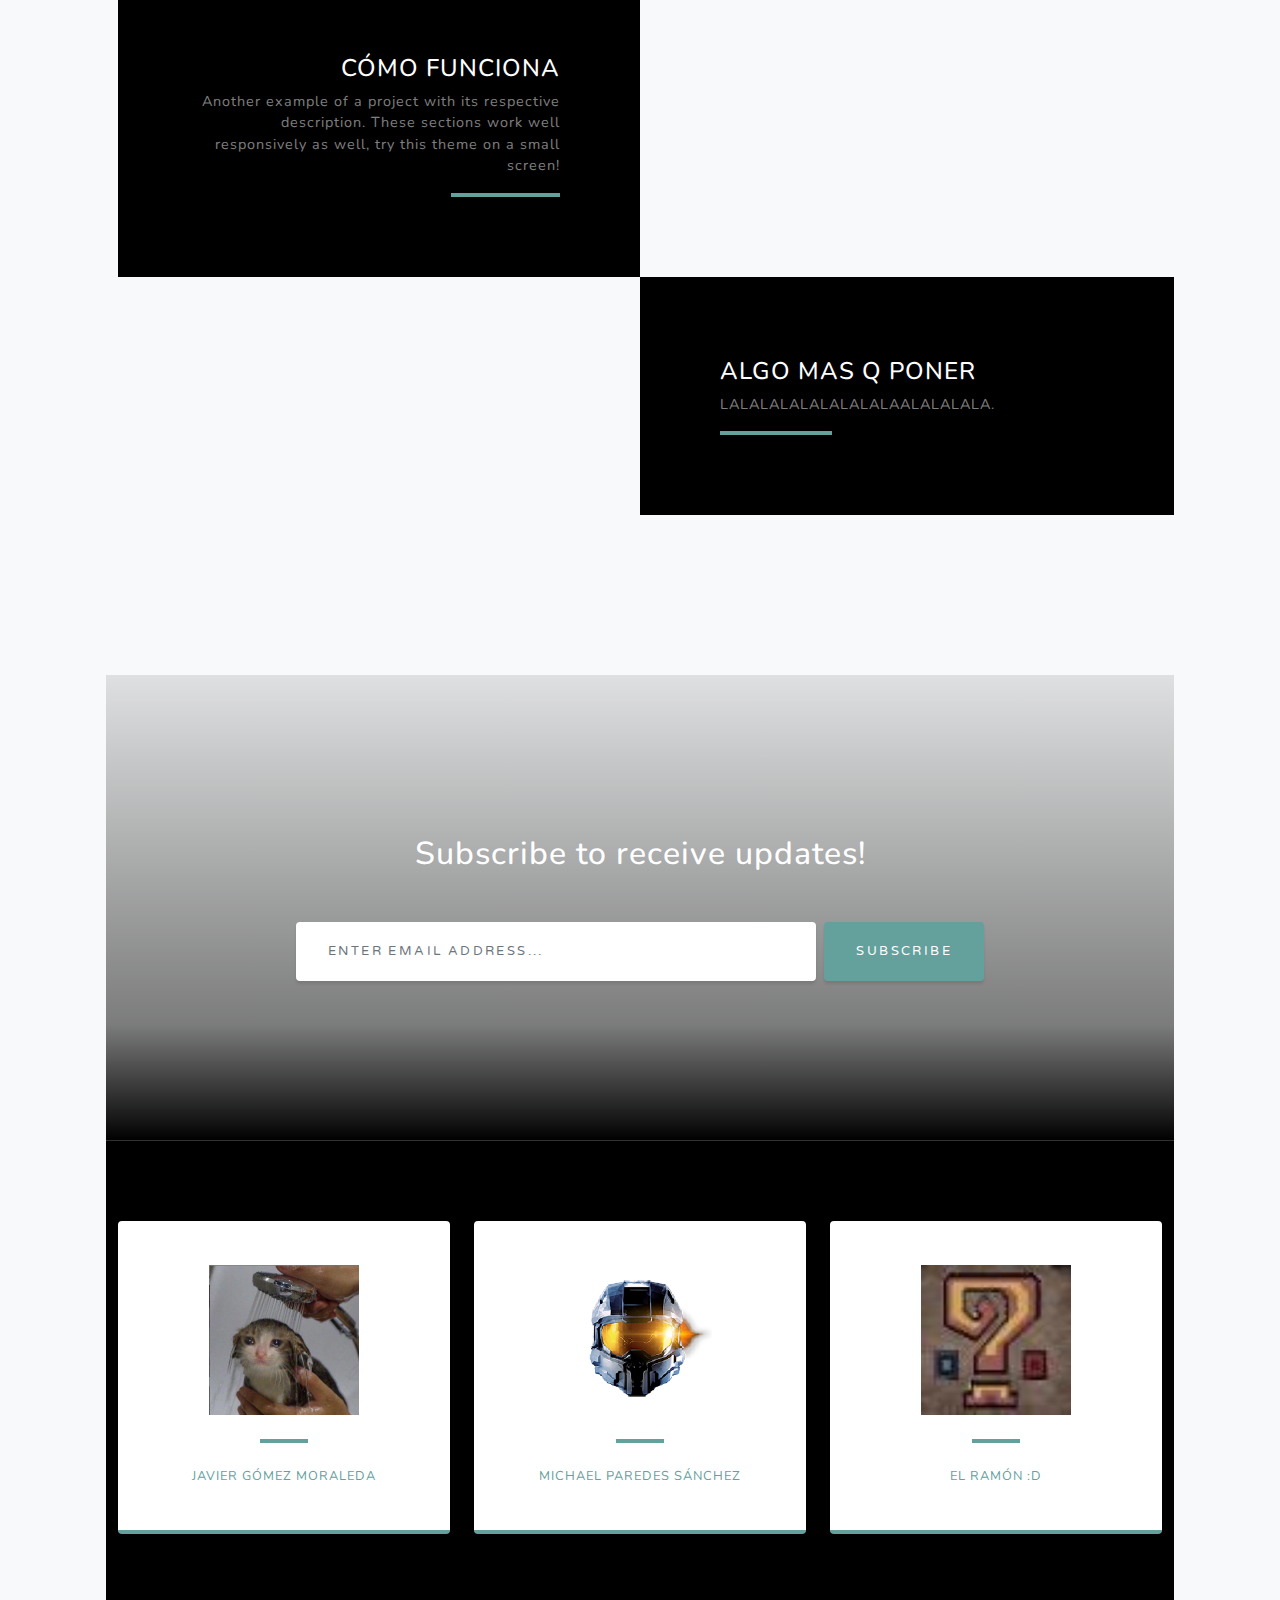
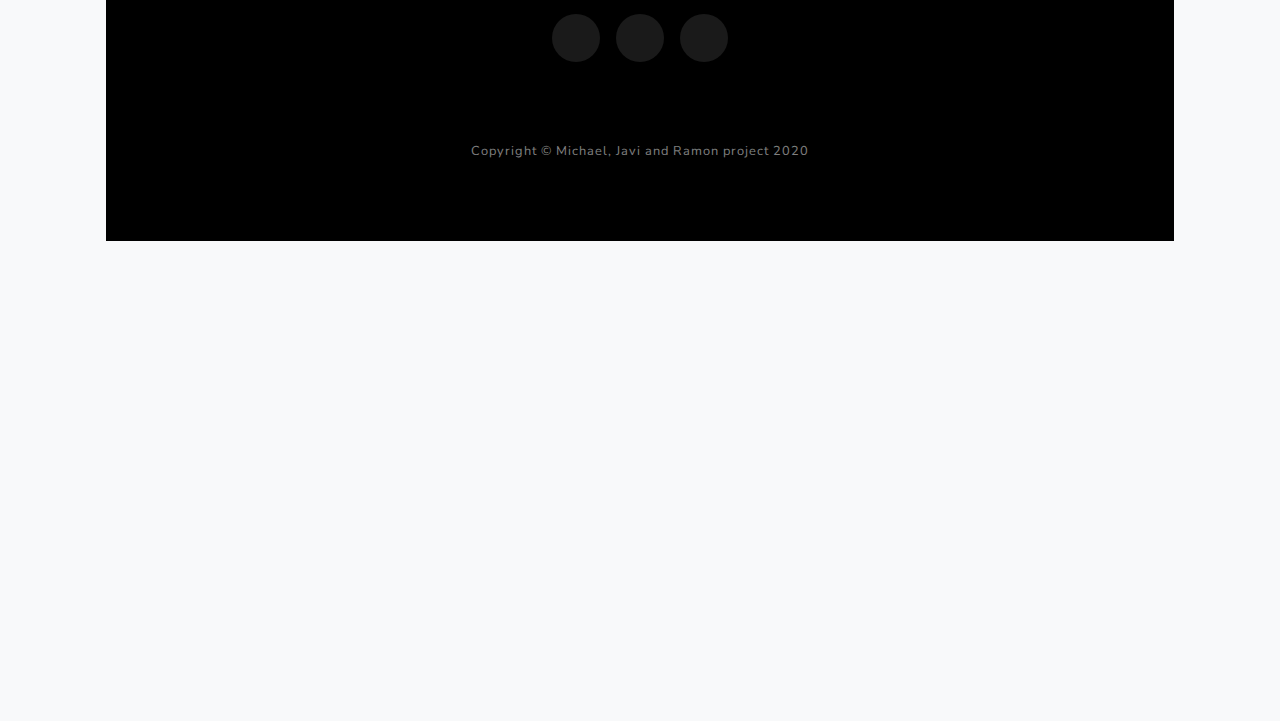
==== commit 3cfeac10: "Update index.html" ====
--- a/index.html
+++ b/index.html
@@ -26,19 +26,20 @@
                 </button>
                 <div class="collapse navbar-collapse" id="navbarResponsive">
                     <ul class="navbar-nav ml-auto">
-                        <li><a href="index.html" class="button primary">Inicio</a></li>
-                        <li>
-                            <li class="nav-item"><a class="nav-link js-scroll-trigger" href="#about">About</a></li>
-                                <a href="#" class="button primary">Project</a>
-                                <li><a href="results.html">Results</a></li>
-                        </li>
-                            <li class="nav-item"><a class="nav-link js-scroll-trigger" href="#projects">Projects</a></li>
+                            <li><a href="index.html" class="button primary">Inicio</a></li>
+                            <li>
+                                <li class="nav-item"><a class="nav-link js-scroll-trigger" href="#about">About</a></li>
+                                    <a href="#" class="button primary">Project</a>
+                                    <ul>
+                                        <li><a href="results.html">Results</a></li>
+                                    </ul>
+                            </li>
+                                <li class="nav-item"><a class="nav-link js-scroll-trigger" href="#projects">Projects</a></li>
                         
-                            <li class="nav-item"><a class="nav-link js-scroll-trigger" href="#tools">Tools we use</a></li>
-                            <li class="nav-item"><a class="nav-link js-scroll-trigger" href="#results">Results</a></li>
-                            <li class="nav-item"><a class="nav-link js-scroll-trigger" href="#how_it_works">How it works</a></li>
-                            <li class="nav-item"><a class="nav-link js-scroll-trigger" href="#signup">Contact</a></li>
-                    </ul>
+                                <li class="nav-item"><a class="nav-link js-scroll-trigger" href="#tools">Tools we use</a></li>
+                                <li class="nav-item"><a class="nav-link js-scroll-trigger" href="#results">Results</a></li>
+                                <li class="nav-item"><a class="nav-link js-scroll-trigger" href="#how_it_works">How it works</a></li>
+                                <li class="nav-item"><a class="nav-link js-scroll-trigger" href="#signup">Contact</a></li>
                 </div>
             </div>
         </nav>
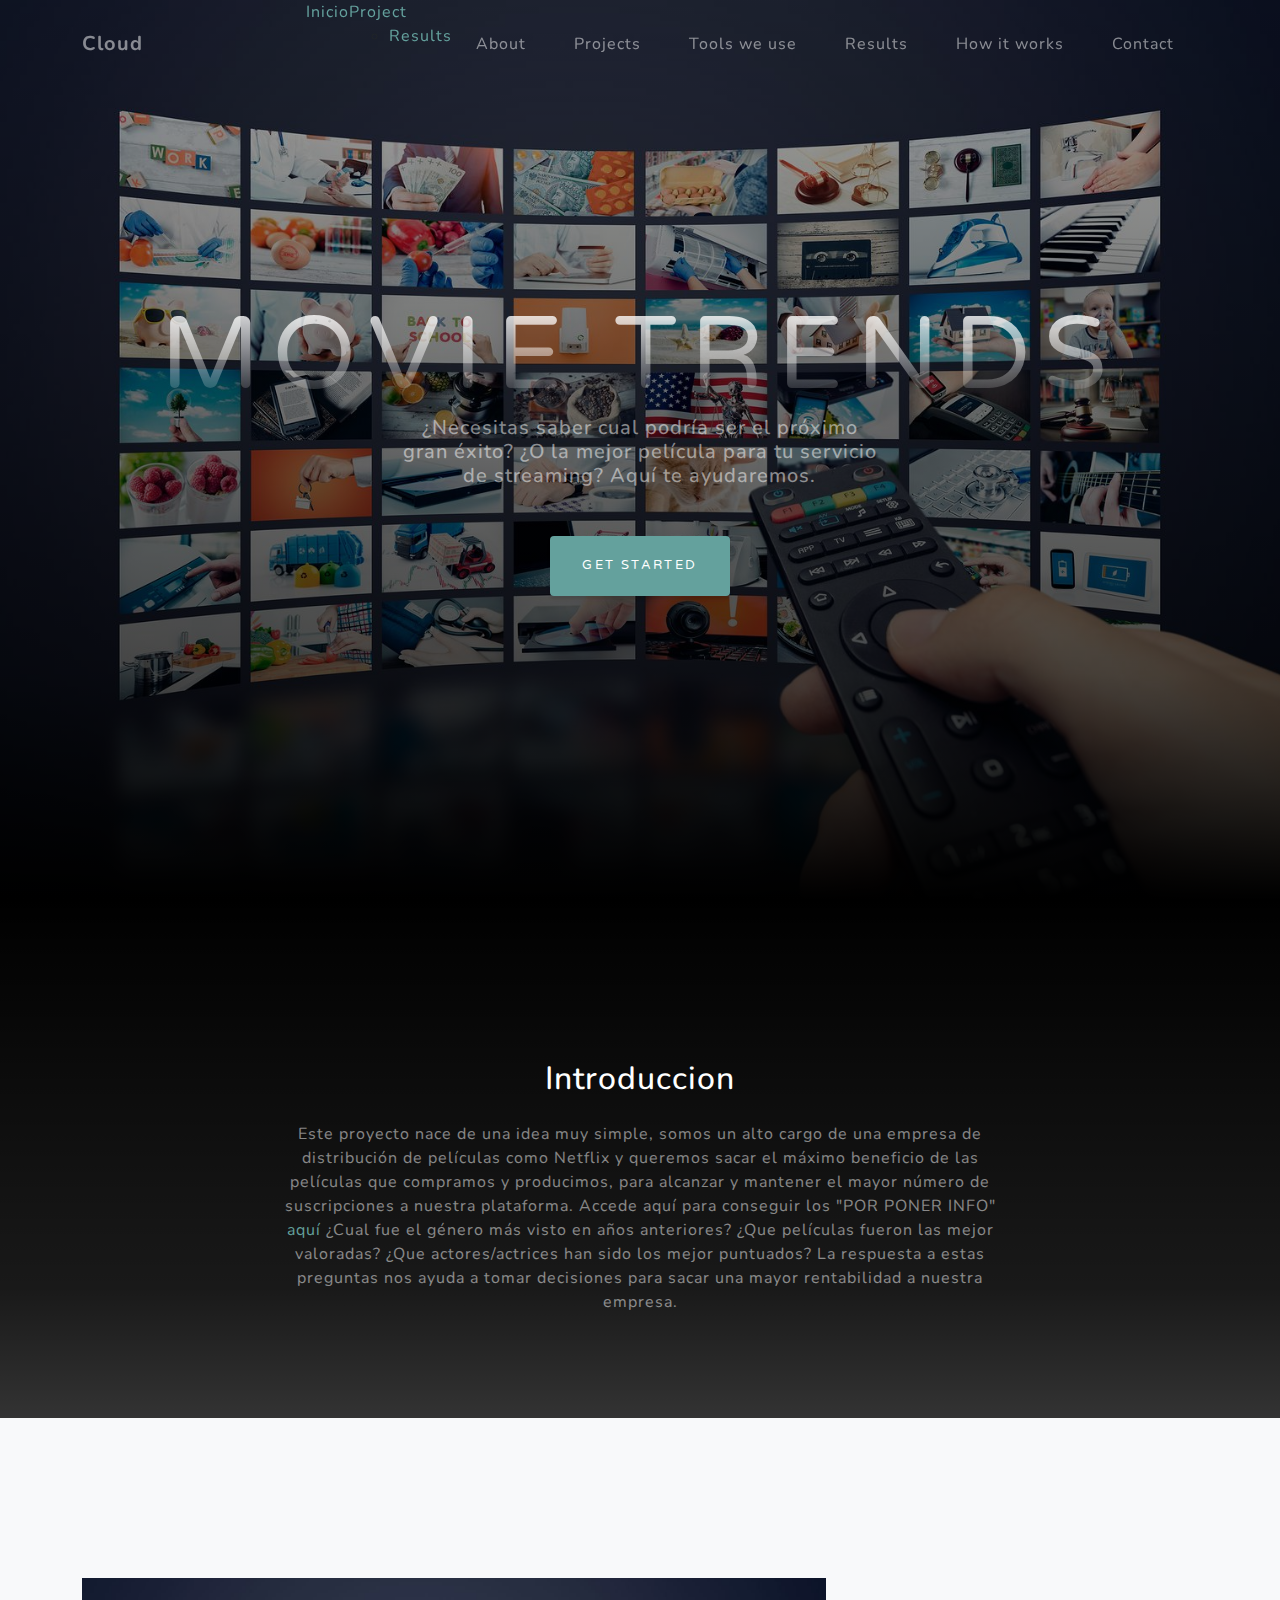
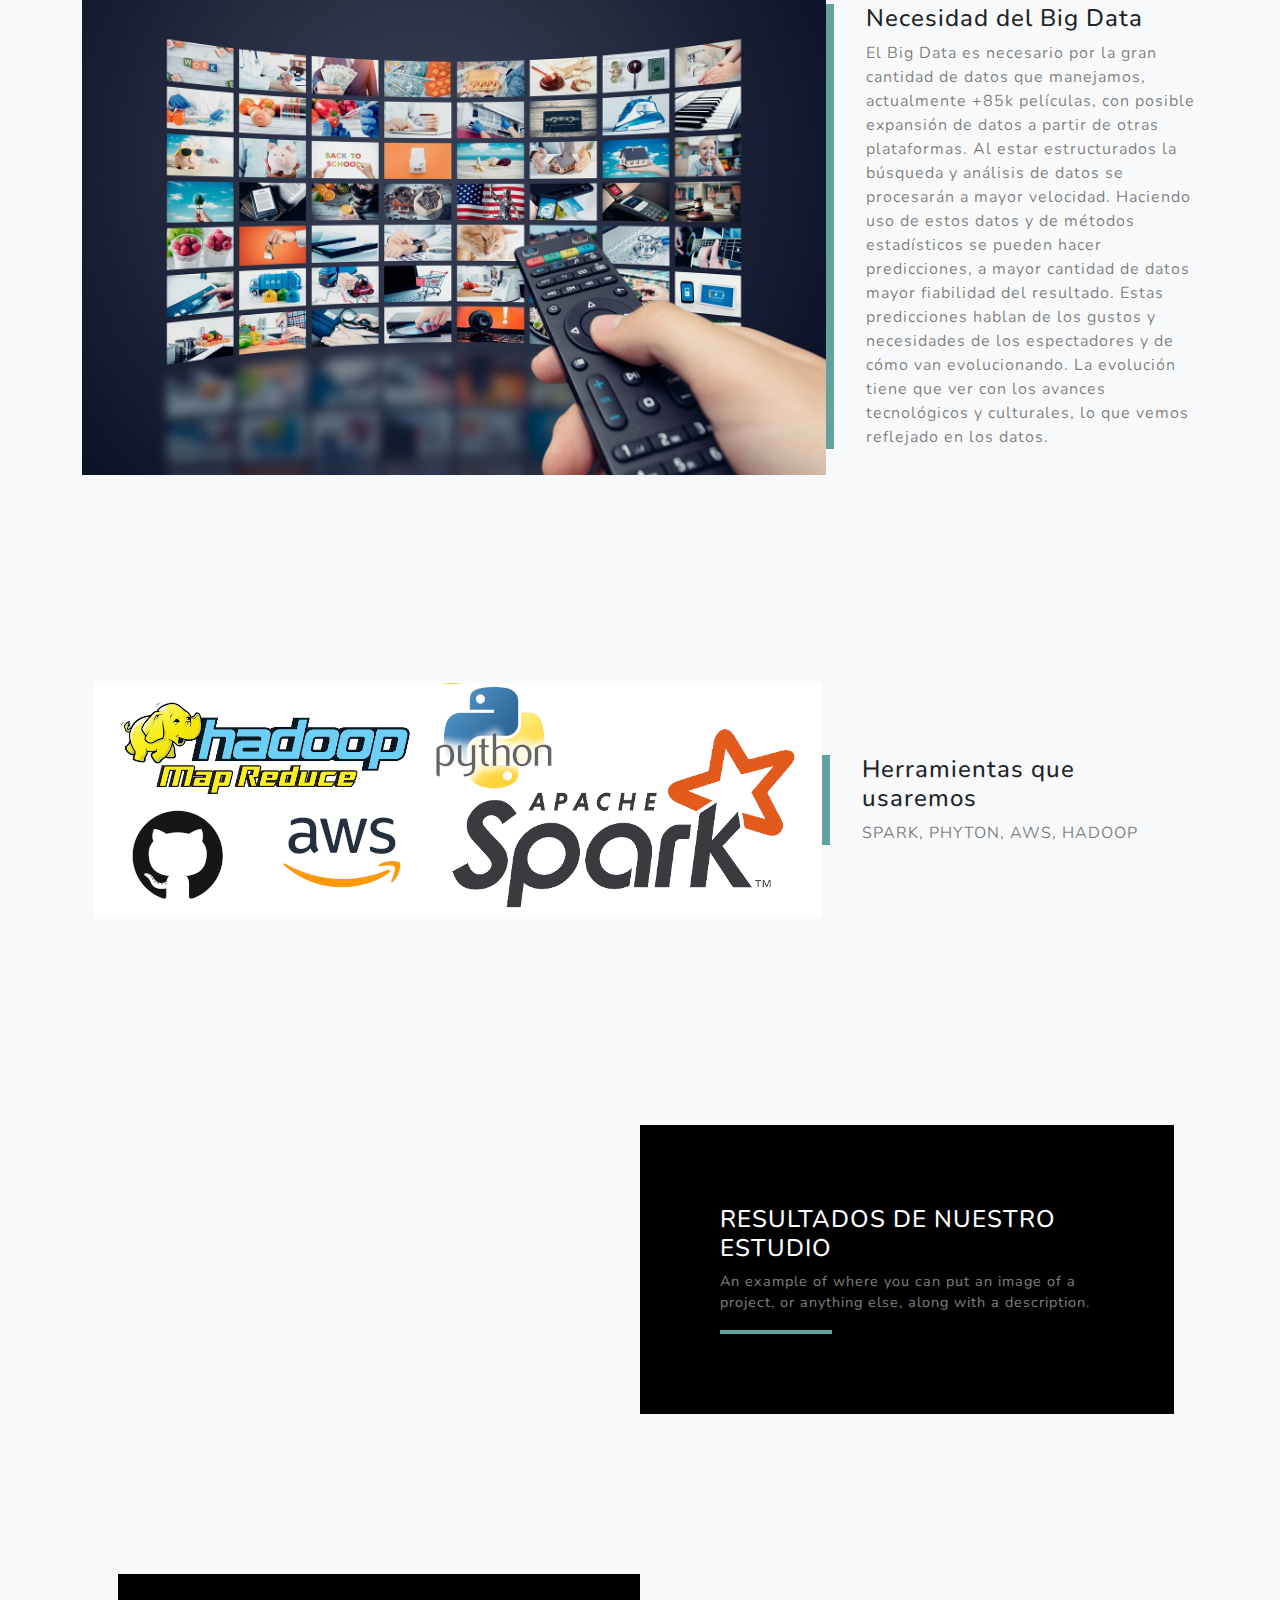
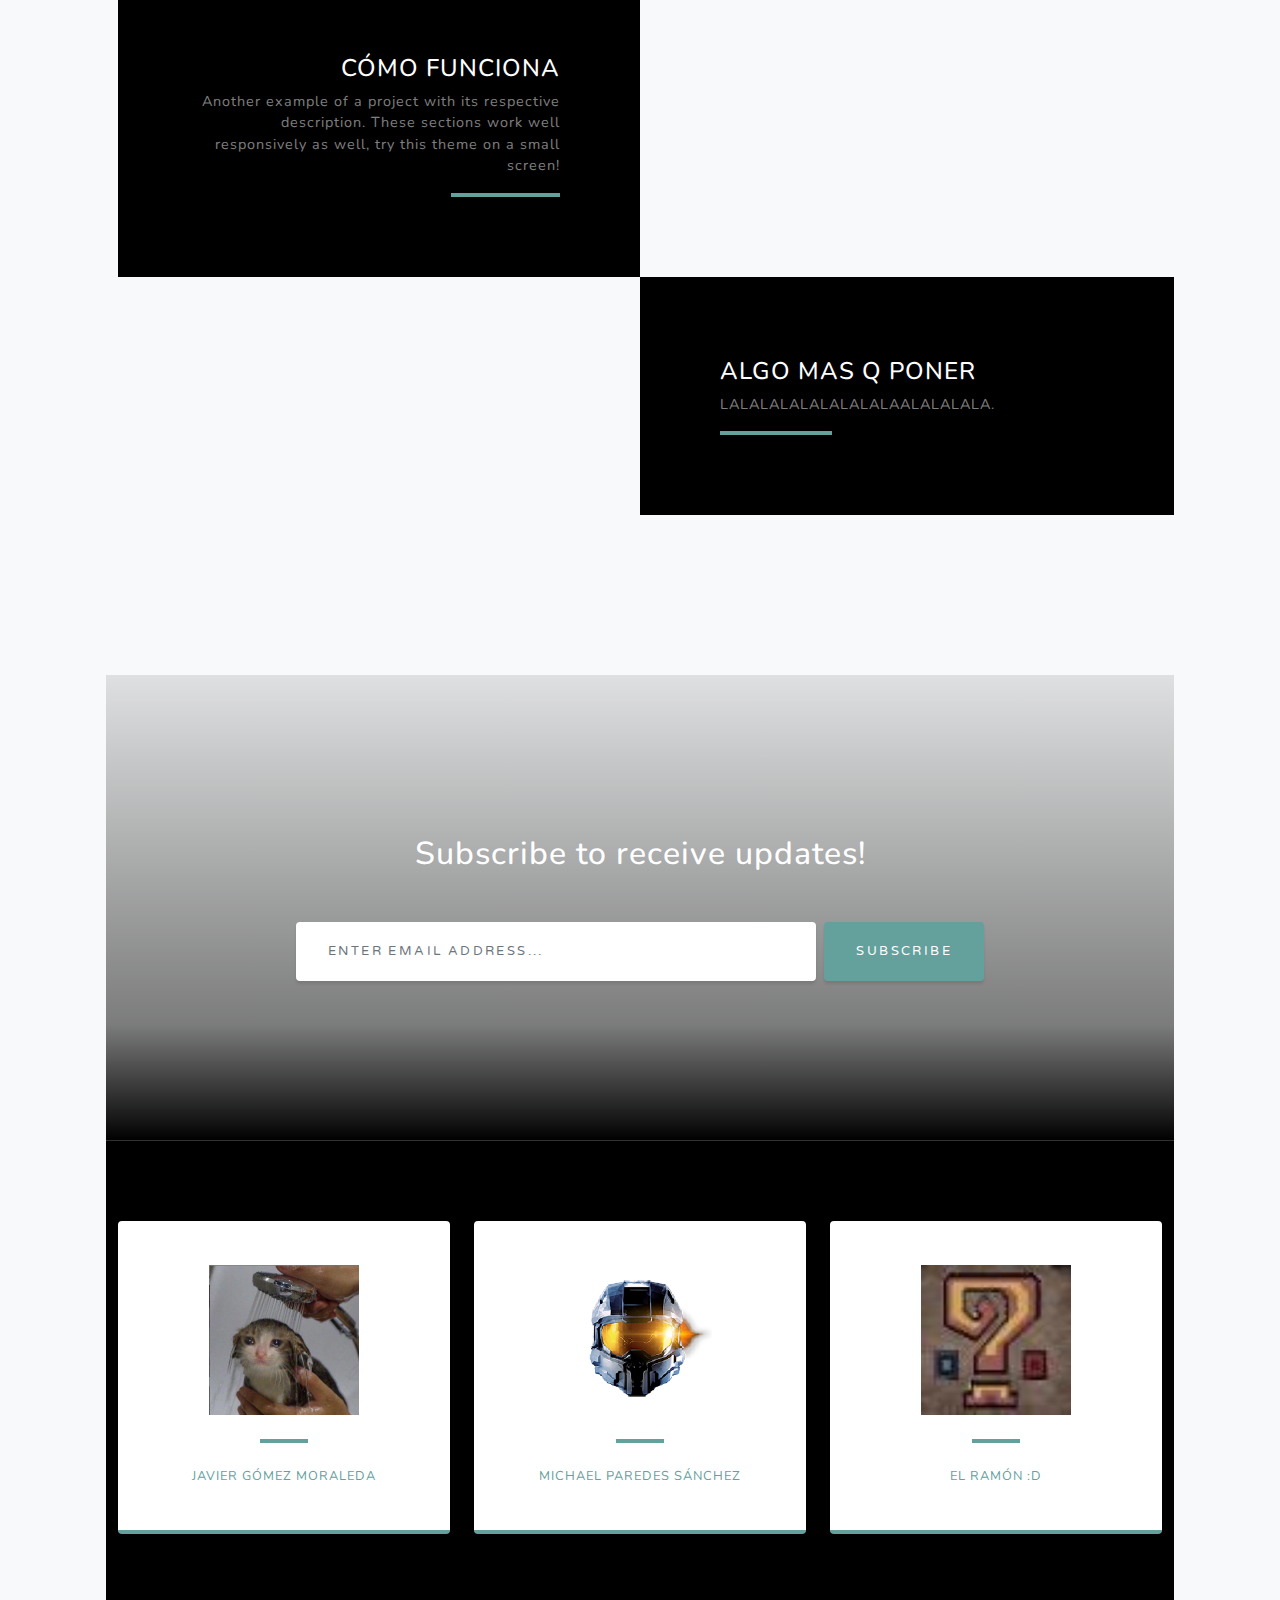
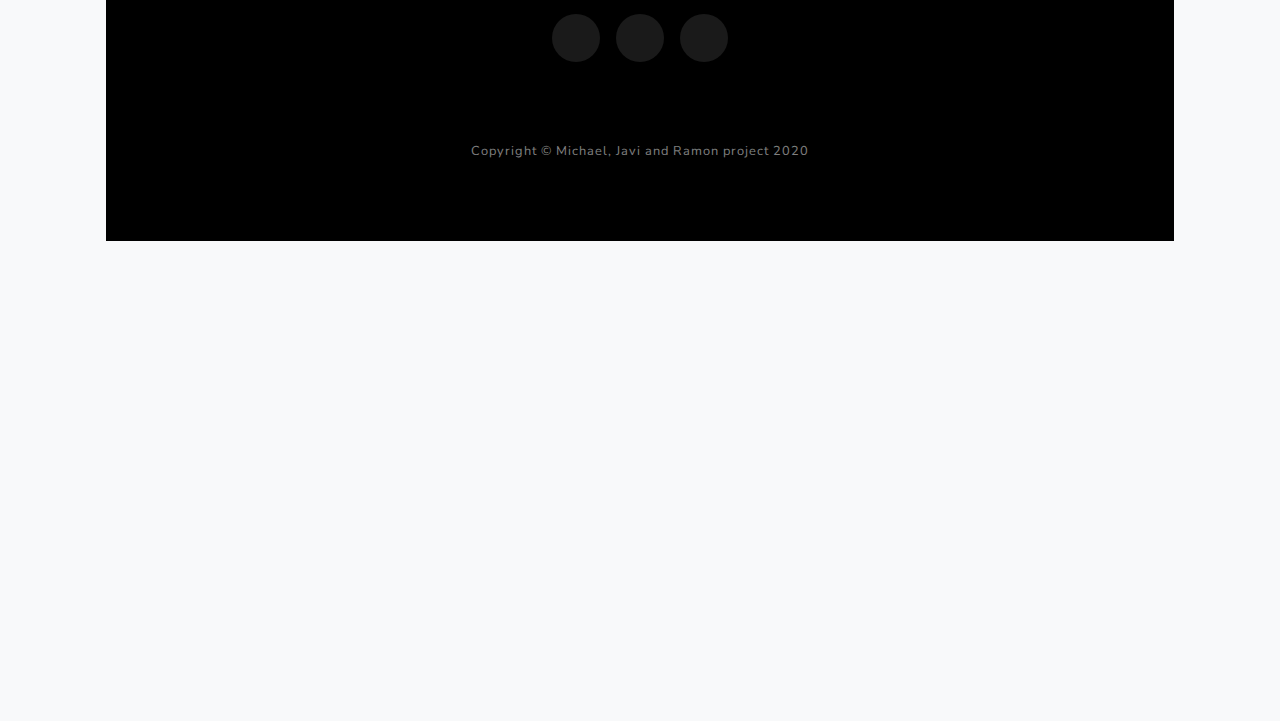
==== commit 98bd4354: "Update index.html" ====
--- a/index.html
+++ b/index.html
@@ -28,12 +28,12 @@
                     <ul class="navbar-nav ml-auto">
                             <li><a href="index.html" class="button primary">Inicio</a></li>
                             <li>
-                                <li class="nav-item"><a class="nav-link js-scroll-trigger" href="#about">About</a></li>
                                     <a href="#" class="button primary">Project</a>
                                     <ul>
                                         <li><a href="results.html">Results</a></li>
                                     </ul>
                             </li>
+                                <li class="nav-item"><a class="nav-link js-scroll-trigger" href="#about">About</a></li>
                                 <li class="nav-item"><a class="nav-link js-scroll-trigger" href="#projects">Projects</a></li>
                         
                                 <li class="nav-item"><a class="nav-link js-scroll-trigger" href="#tools">Tools we use</a></li>
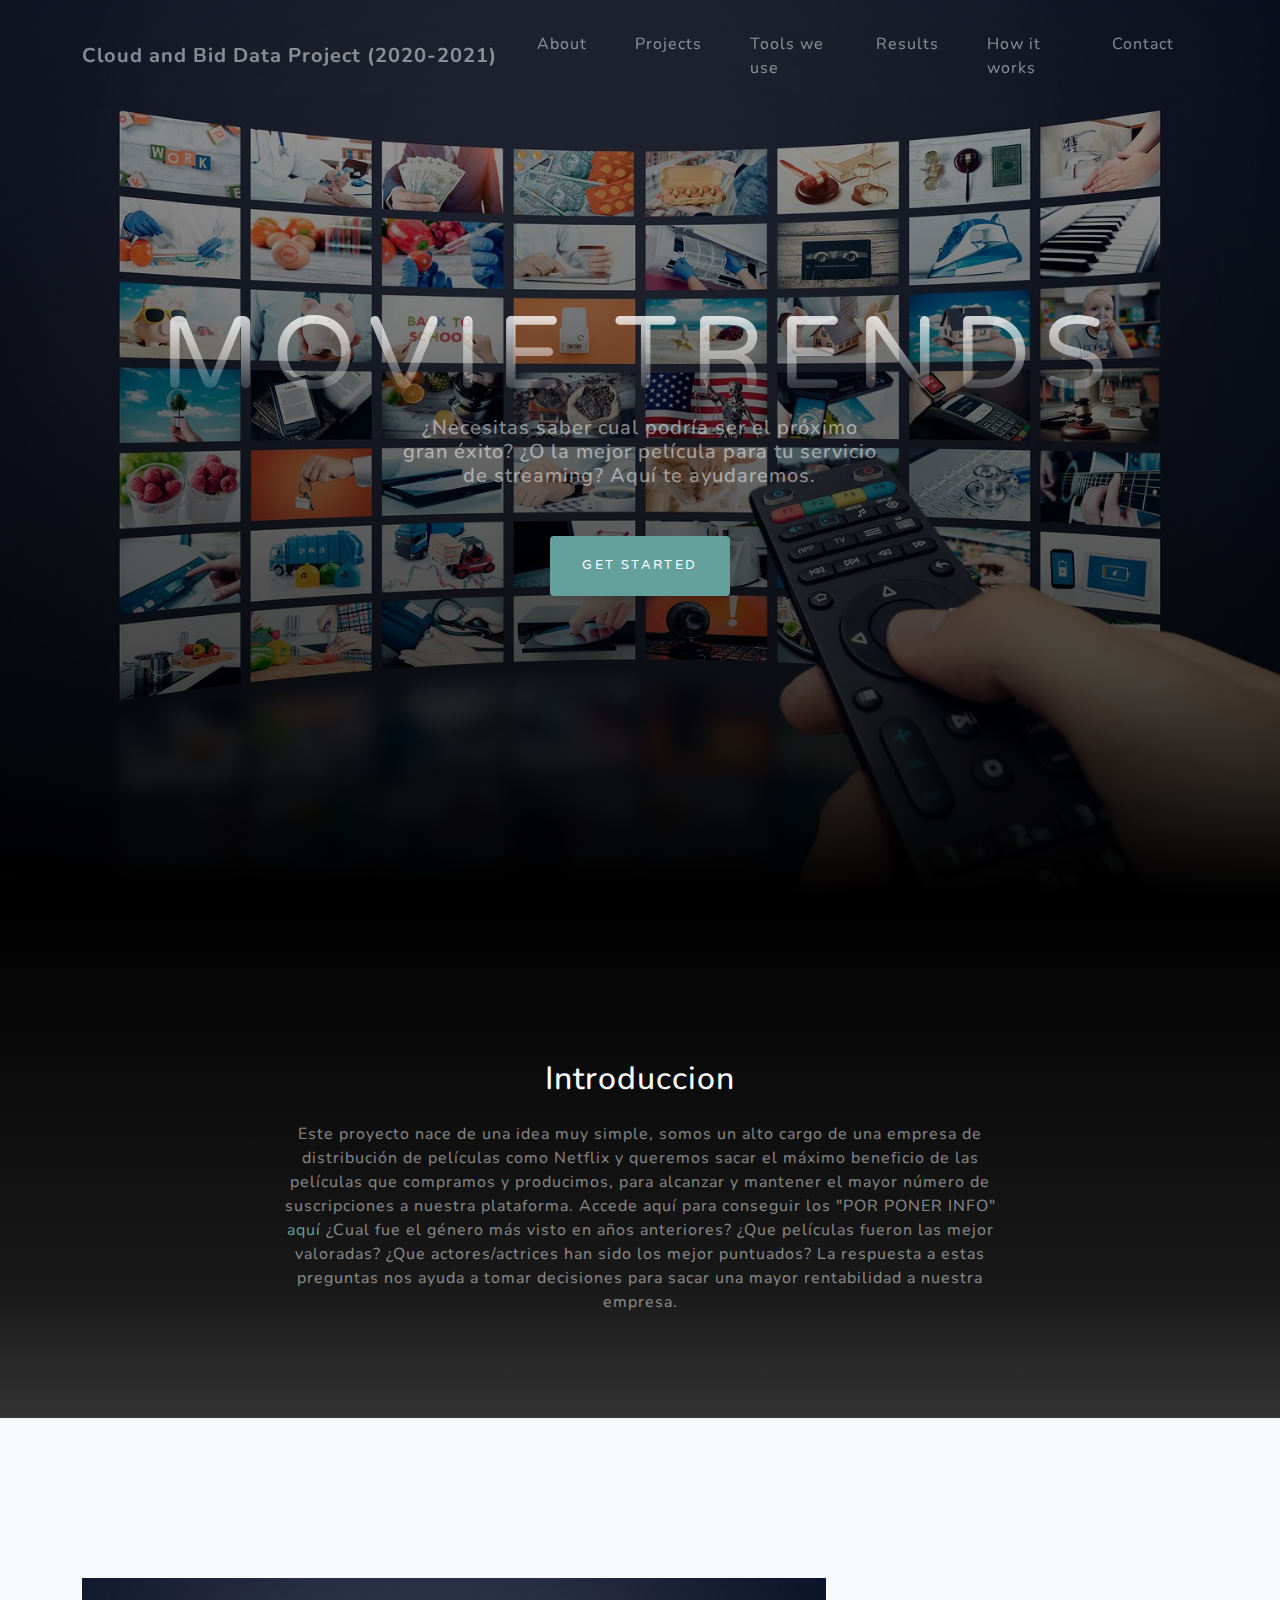
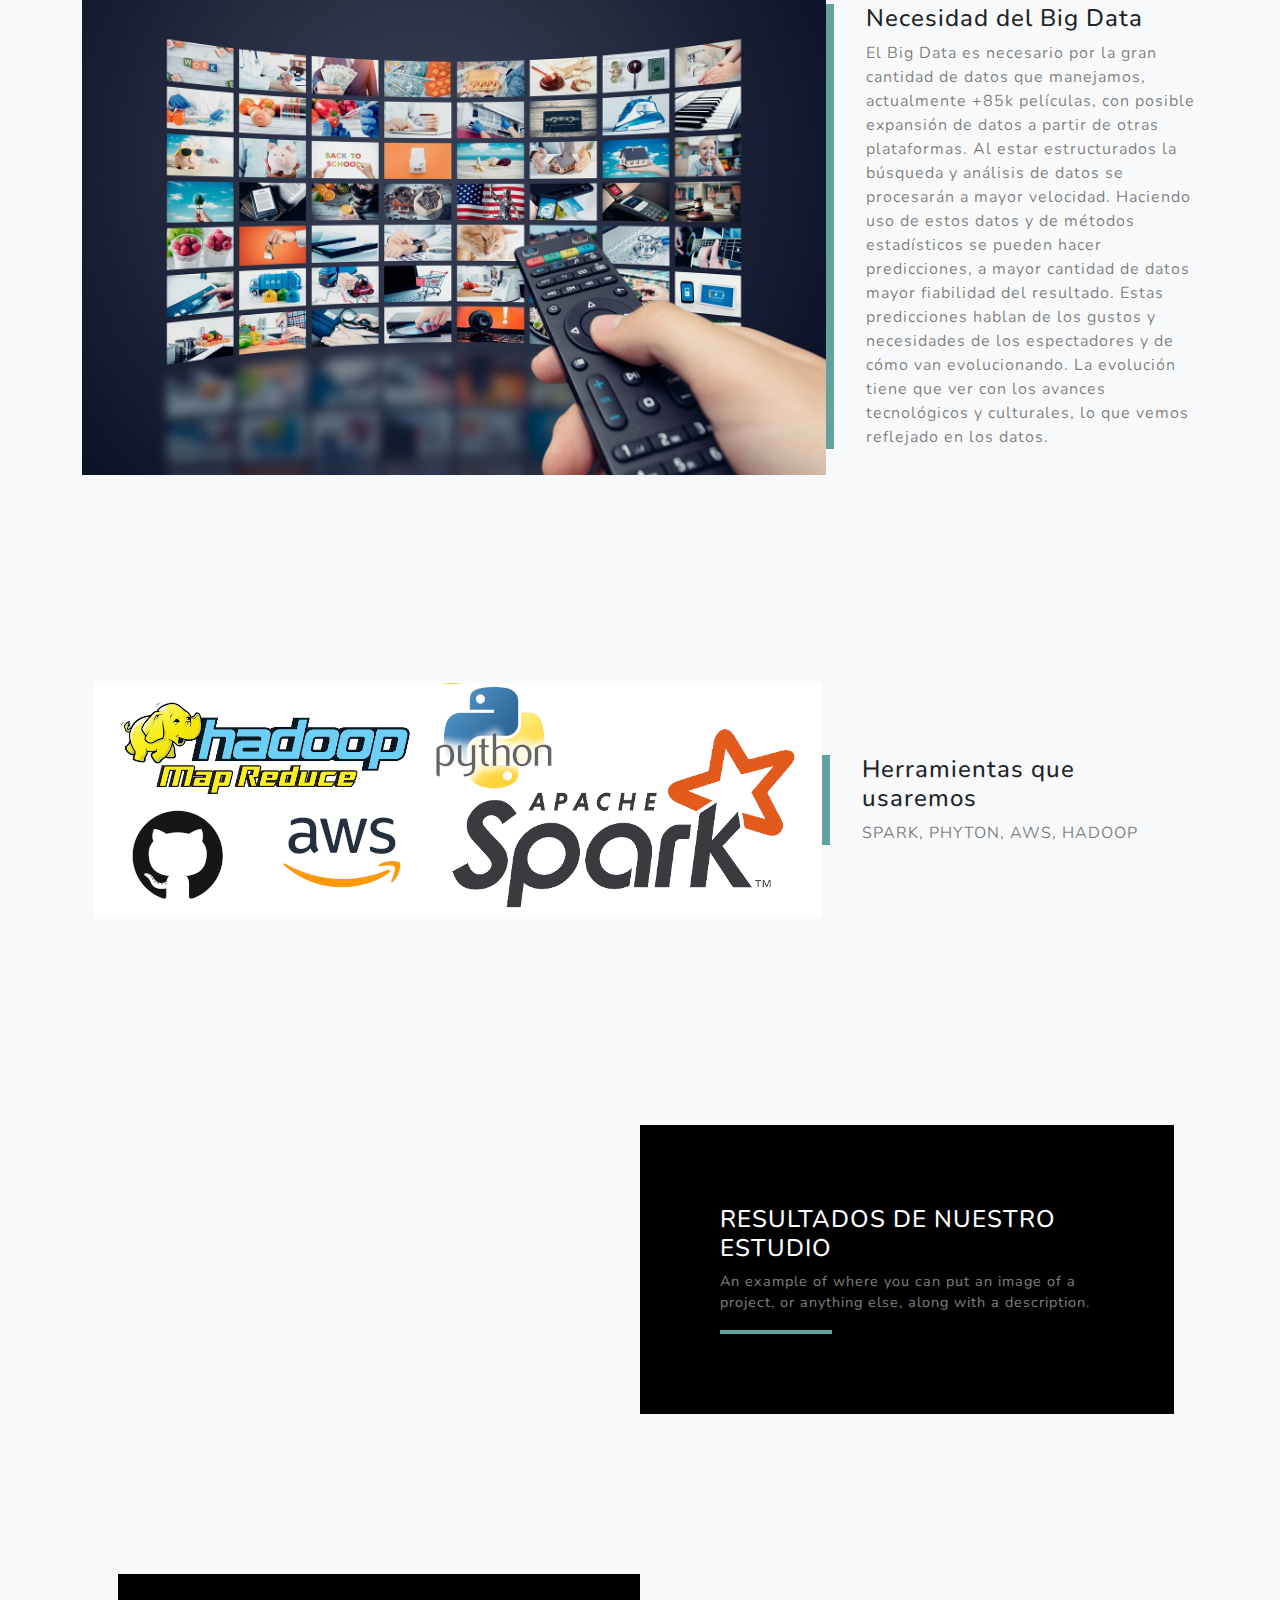
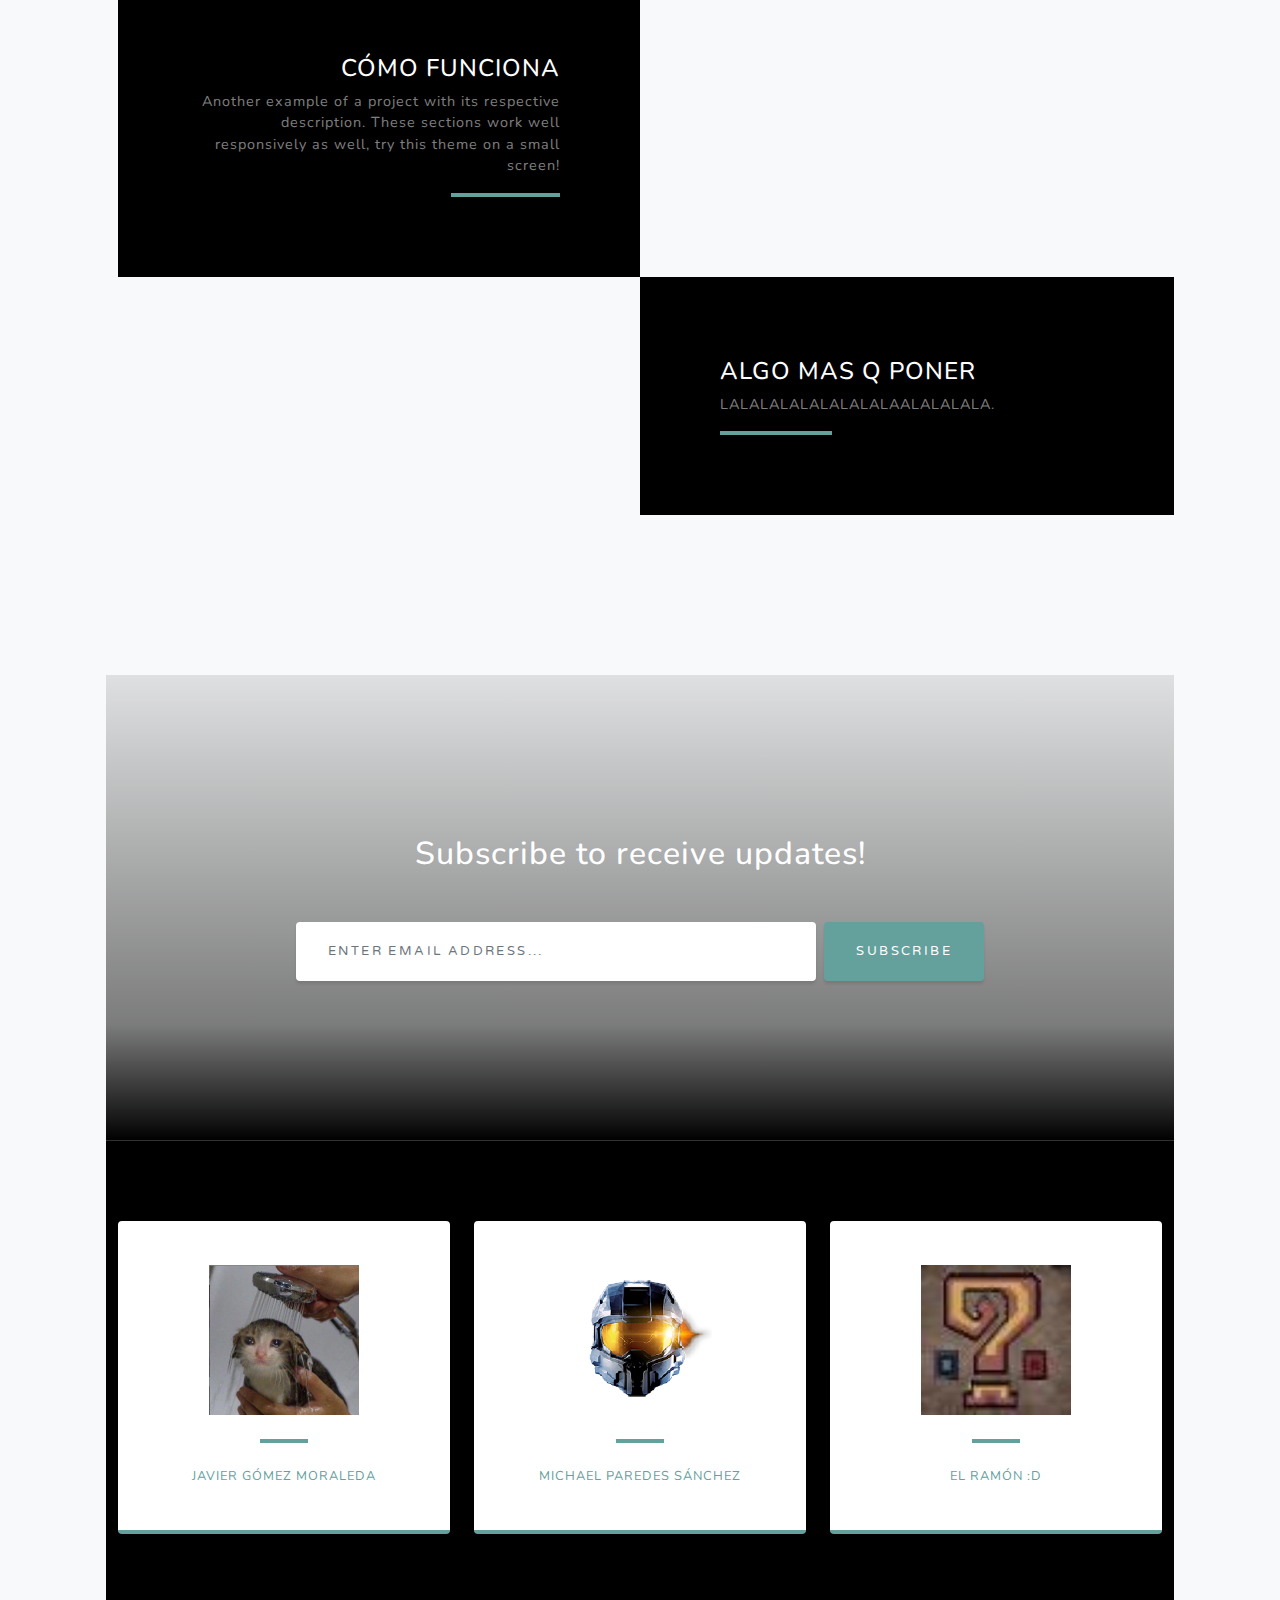
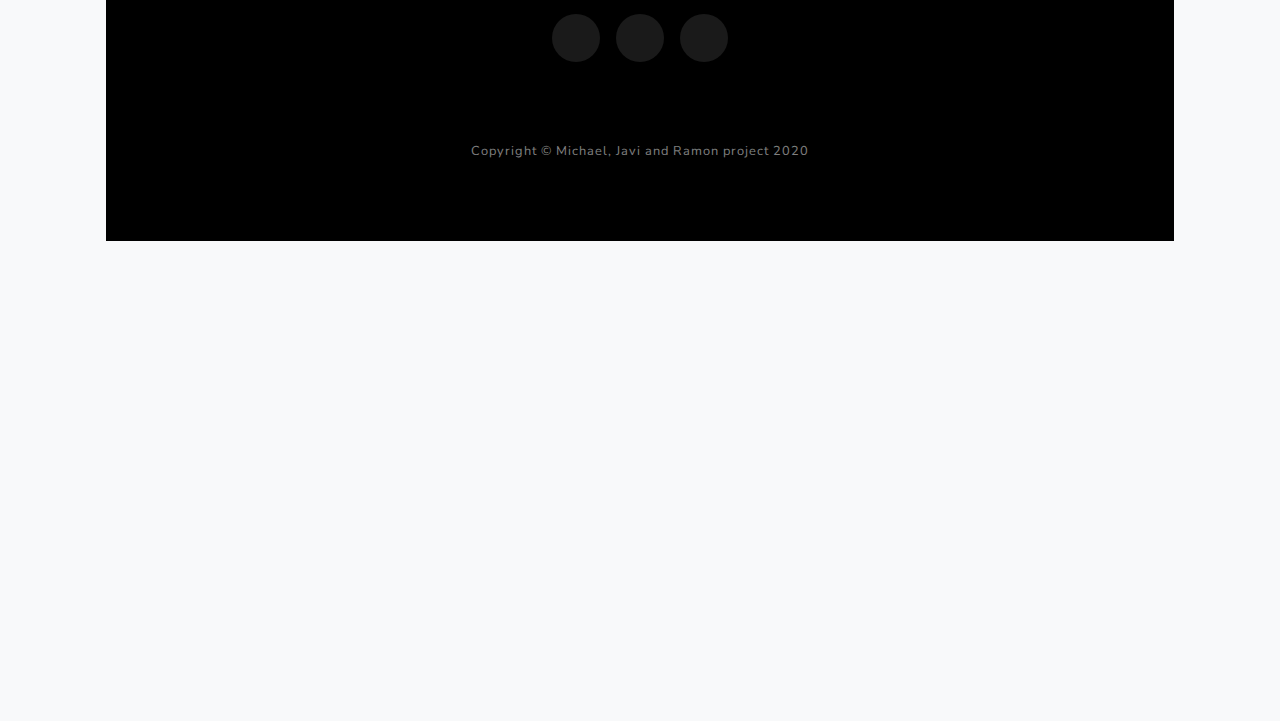
==== commit 946cc4f1: "Update index.html" ====
--- a/index.html
+++ b/index.html
@@ -19,27 +19,20 @@
         <!-- Navigation-->
         <nav class="navbar navbar-expand-lg navbar-light fixed-top" id="mainNav">
             <div class="container">
-                <a class="navbar-brand js-scroll-trigger" href="#page-top">Cloud</a>
+                <a class="navbar-brand js-scroll-trigger" href="#page-top">Cloud and Bid Data Project (2020-2021)</a>
                 <button class="navbar-toggler navbar-toggler-right" type="button" data-toggle="collapse" data-target="#navbarResponsive" aria-controls="navbarResponsive" aria-expanded="false" aria-label="Toggle navigation">
                     Menu
                     <i class="fas fa-bars"></i>
                 </button>
                 <div class="collapse navbar-collapse" id="navbarResponsive">
                     <ul class="navbar-nav ml-auto">
-                            <li><a href="index.html" class="button primary">Inicio</a></li>
-                            <li>
-                                    <a href="#" class="button primary">Project</a>
-                                    <ul>
-                                        <li><a href="results.html">Results</a></li>
-                                    </ul>
-                            </li>
-                                <li class="nav-item"><a class="nav-link js-scroll-trigger" href="#about">About</a></li>
-                                <li class="nav-item"><a class="nav-link js-scroll-trigger" href="#projects">Projects</a></li>
-                        
-                                <li class="nav-item"><a class="nav-link js-scroll-trigger" href="#tools">Tools we use</a></li>
-                                <li class="nav-item"><a class="nav-link js-scroll-trigger" href="#results">Results</a></li>
-                                <li class="nav-item"><a class="nav-link js-scroll-trigger" href="#how_it_works">How it works</a></li>
-                                <li class="nav-item"><a class="nav-link js-scroll-trigger" href="#signup">Contact</a></li>
+                        <li class="nav-item"><a class="nav-link js-scroll-trigger" href="index.html#about">About</a></li>
+                        <li class="nav-item"><a class="nav-link js-scroll-trigger" href="index.html#projects">Projects</a></li>
+                        <li class="nav-item"><a class="nav-link js-scroll-trigger" href="index.html#tools">Tools we use</a></li>
+                        <li class="nav-item"><a class="nav-link js-scroll-trigger" href="results.html">Results</a></li>
+                        <li class="nav-item"><a class="nav-link js-scroll-trigger" href="index.html#how_it_works">How it works</a></li>
+                        <li class="nav-item"><a class="nav-link js-scroll-trigger" href="index.html#signup">Contact</a></li>
+                    </ul>
                 </div>
             </div>
         </nav>
